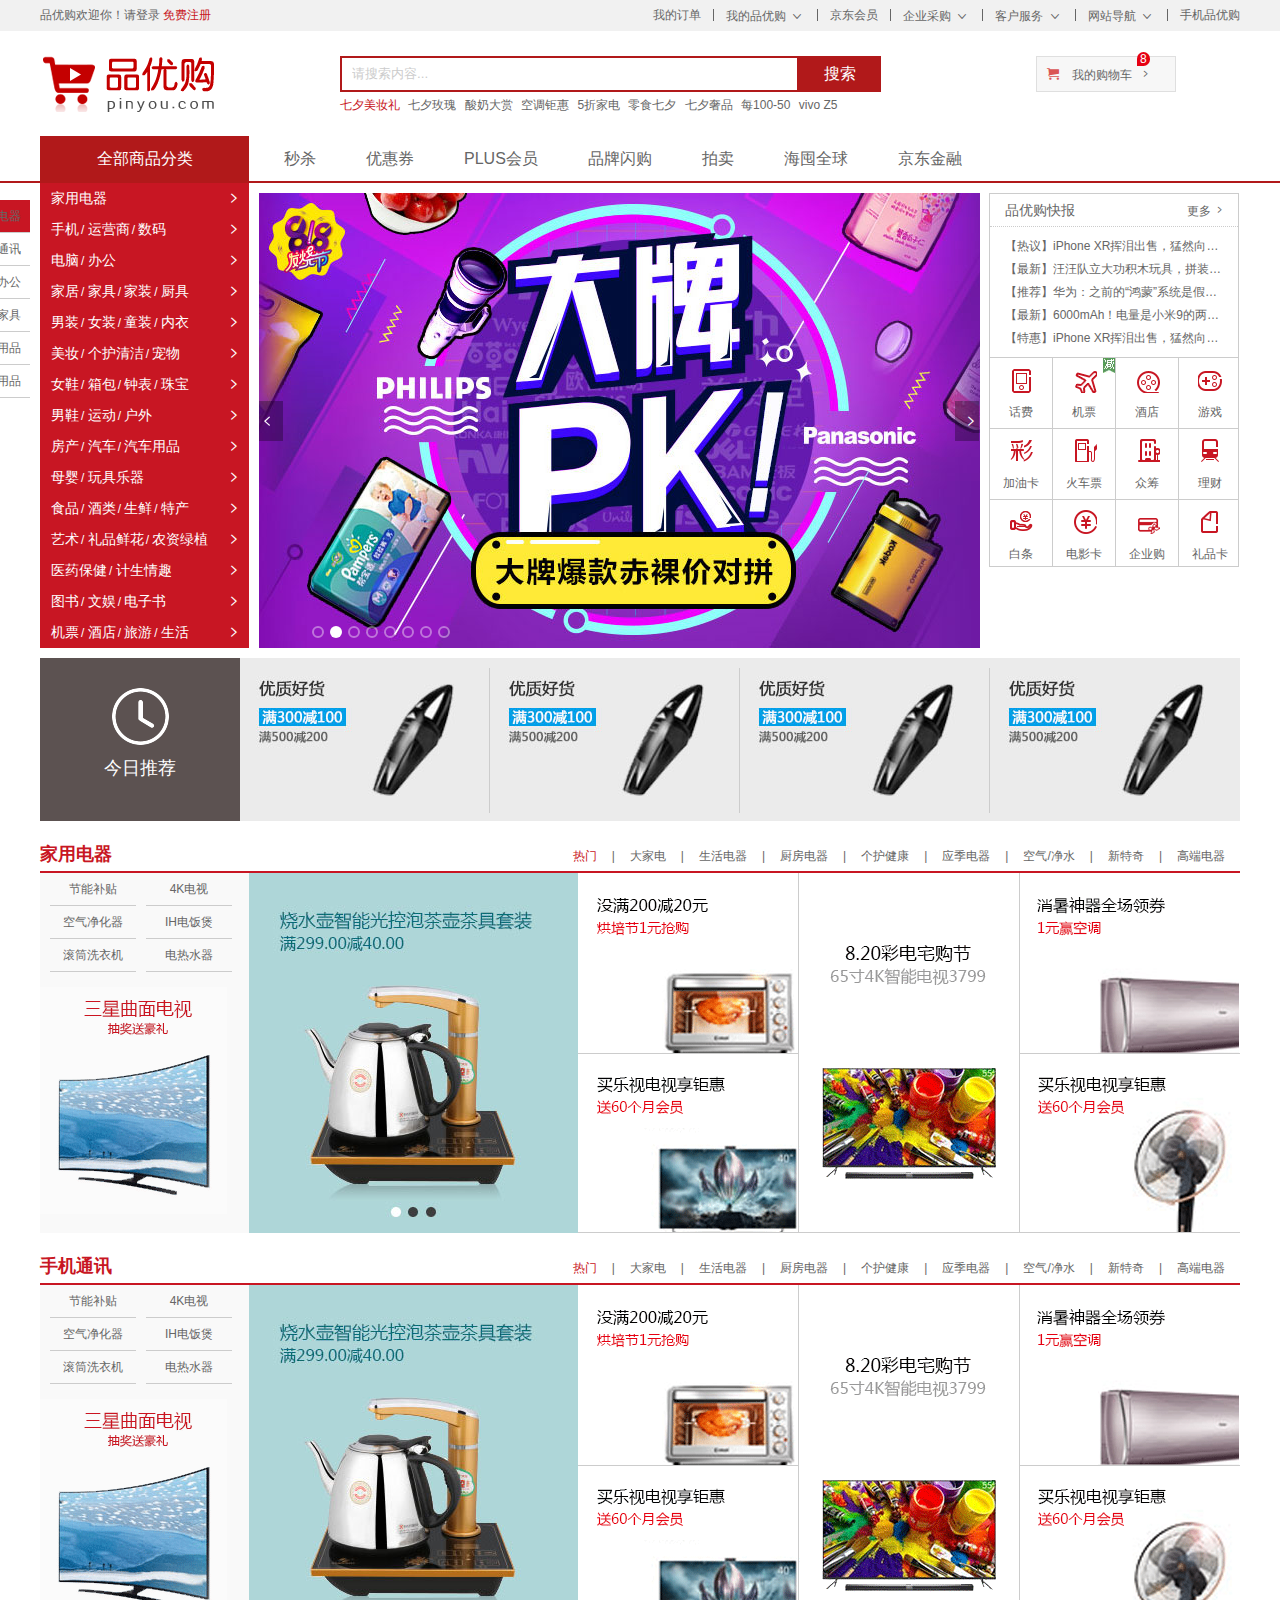
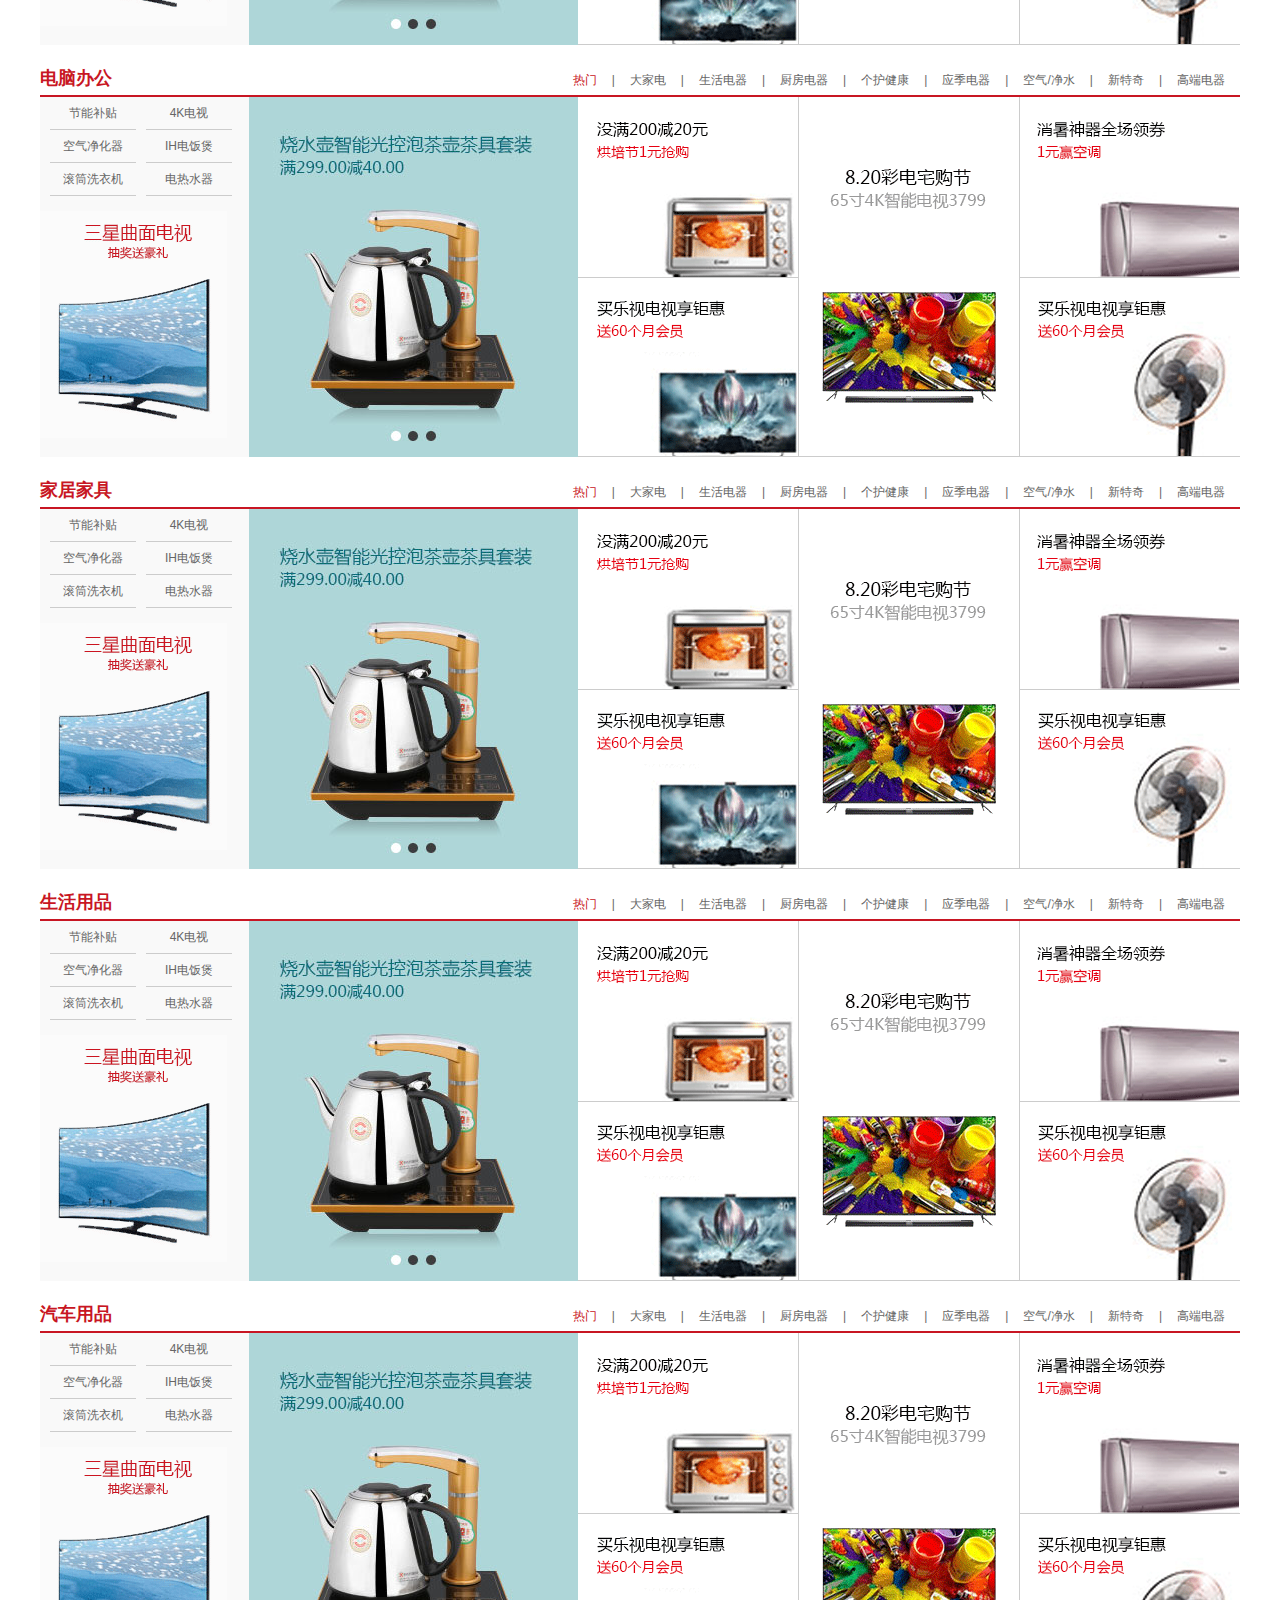
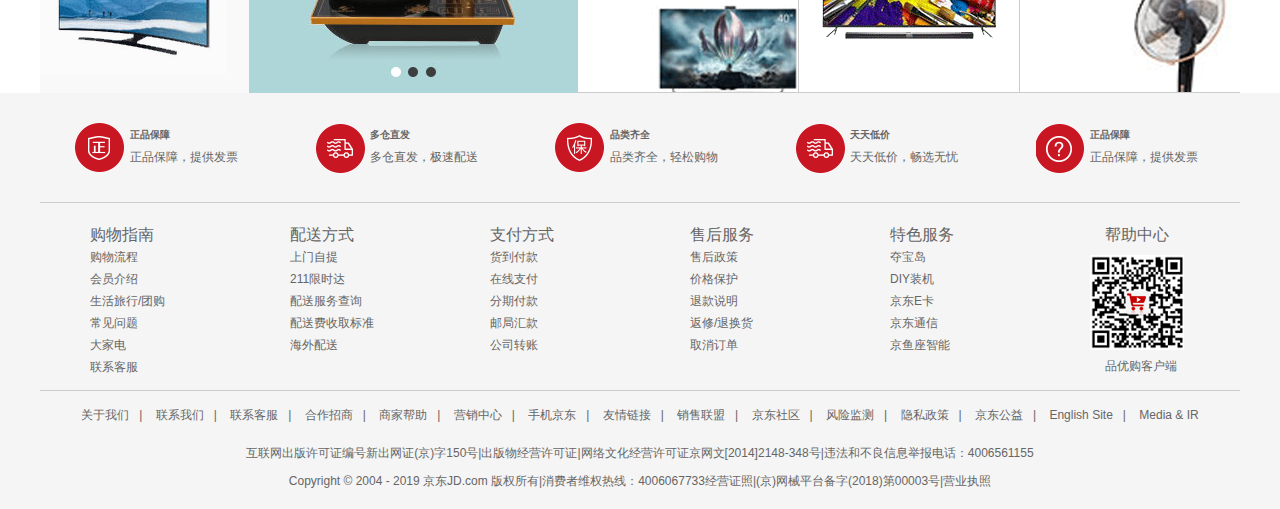
==== index.html @ 389878b3 "html and css over" ====
<!DOCTYPE html>
<html lang="en">

<head>
    <meta charset="UTF-8">
    <meta name="viewport" content="width=device-width, initial-scale=1.0">
    <meta http-equiv="X-UA-Compatible" content="ie=edge">
    <!-- 网页优化三大标签之一 标题：网站名字+网站说明 百度要求不超过28个字 -->
    <title>品优购-正品低价、品质保障、配送及时、轻松购物！</title>
    <!-- 网页优化三大标签之一 meta标签 description 网站说明 -->
    <meta name="description" content="品优购-专业的综合网上购物商城,销售家电、数码通讯、电脑、家居百货、服装服
    饰、母婴、图书、食品等数万个品牌优质商品.便捷、诚信的服务，为您提供愉悦的网上购物体验!" />
    <!-- 网页优化三大标签之一 meta标签 keywords 关键字-->
    <meta name="Keywords" content="网上购物,网上商城,手机,笔记本,电脑,MP3,CD,VCD,DV,相机,数码,配件,手表,存储卡,京东" />
    <!-- 引入favicon.ico网页图标 -->
    <link rel="shortcut icon" href="favicon.ico" type="image/x-icon">
    <!-- 引入css 初始化的css文件 -->
    <link rel="stylesheet" href="css/base.css">
    <!-- 引入公共样式的css文件 -->
    <link rel="stylesheet" href="css/common.css">
    <!-- 引入首页的css文件 -->
    <link rel="stylesheet" href="css/index.css">
</head>

<body>
    <!-- 顶部快捷导航栏开始 -->
    <div class="short_cut">
        <div class="w">
            <div class="fl">
                <ul>
                    <li>品优购欢迎你！</li>
                    <li>
                        <a href="#"> 请登录</a>
                        <a href="#" class="style_red"> 免费注册</a>
                    </li>
                </ul>
            </div>
            <div class="fr">
                <ul>
                    <li><a href="#">我的订单</a></li>
                    <li class="spacer"></li>
                    <li>
                        <a href="#">我的品优购</a>
                        <i class="icomoon"></i>
                    </li>
                    <li class="spacer"></li>
                    <li><a href="#">京东会员</a></li>
                    <li class="spacer"></li>
                    <li>
                        <a href="#">企业采购</a>
                        <i class="icomoon"></i>
                    </li>
                    <li class="spacer"></li>
                    <li>
                        <a href="#">客户服务</a>
                        <i class="icomoon"></i>
                    </li>
                    <li class="spacer"></li>
                    <li>
                        <a href="#">网站导航</a>
                        <i class="icomoon"></i>
                    </li>
                    <li class="spacer"></li>
                    <li><a href="#">手机品优购</a></li>
                </ul>
            </div>
        </div>
    </div>
    <!-- 顶部快捷导航栏结束 -->
    <!-- 头部区域开始 -->
    <div class="header w">
        <!-- logo开始 -->
        <div class="logo">
            <h1><a href="index.html" title="品优购">品优购</a></h1>
        </div>
        <!-- logo 结束-->
        <!-- search开始 -->
        <div class="search">
            <input type="text" class="text" value="请搜索内容...">
            <button class="btn">搜索</button>
        </div>
        <!-- search结束 -->
        <!-- 热词模块开始 -->
        <div class="hotwords">
            <a href="#" class="style_red">七夕美妆礼</a>
            <a href="#">七夕玫瑰</a>
            <a href="#">酸奶大赏</a>
            <a href="#">空调钜惠</a>
            <a href="#">5折家电</a>
            <a href="#">零食七夕</a>
            <a href="#">七夕奢品</a>
            <a href="#">每100-50</a>
            <a href="#">vivo Z5</a>
        </div>
        <!-- 热词模块结束 -->
        <!-- 购物车模块开始 -->
        <div class="shopcar">
            <i class="car"></i> 我的购物车<i class="arrow"></i>
            <i class="count">8</i>
        </div>
        <!-- 购物车模块结束 -->
    </div>
    <!-- 头部区域结束 -->
    <!-- 导航开始 -->
    <div class="nav">
        <div class="w">
            <div class="dropdown fl">
                <div class="dt">全部商品分类</div>
                <div class="dd">
                    <ul>
                        <li class="menu_item">
                            <a href="#">家用电器</a>
                            <i></i>
                        </li>
                        <li class="menu_item">
                            <a href="list.html">手机</a>/
                            <a href="#">运营商</a>/
                            <a href="#">数码</a>
                            <i></i>
                        </li>
                        <li class="menu_item">
                            <a href="#">电脑</a>/
                            <a href="#">办公</a>
                            <i></i>
                        </li>
                        <li class="menu_item">
                            <a href="#">家居</a>/
                            <a href="#">家具</a>/
                            <a href="#">家装</a>/
                            <a href="#">厨具</a>
                            <i></i>
                        </li>
                        <li class="menu_item">
                            <a href="#">男装</a>/
                            <a href="#">女装</a>/
                            <a href="#">童装</a>/
                            <a href="#">内衣</a>
                            <i></i>
                        </li>
                        <li class="menu_item">
                            <a href="#">美妆</a>/
                            <a href="#">个护清洁</a>/
                            <a href="#">宠物</a>
                            <i></i>
                        </li>
                        <li class="menu_item">
                            <a href="#">女鞋</a>/
                            <a href="#">箱包</a>/
                            <a href="#">钟表</a>/
                            <a href="#">珠宝</a>
                            <i></i>
                        </li>
                        <li class="menu_item">
                            <a href="#">男鞋</a>/
                            <a href="#">运动</a>/
                            <a href="#">户外</a>
                            <i></i>
                        </li>
                        <li class="menu_item">
                            <a href="#">房产</a>/
                            <a href="#">汽车</a>/
                            <a href="#">汽车用品</a>
                            <i></i>
                        </li>
                        <li class="menu_item">
                            <a href="#">母婴</a>/
                            <a href="#">玩具乐器</a>
                            <i></i>
                        </li>
                        <li class="menu_item">
                            <a href="#">食品</a>/
                            <a href="#">酒类</a>/
                            <a href="#">生鲜</a>/
                            <a href="#">特产</a>
                            <i></i>
                        </li>
                        <li class="menu_item">
                            <a href="#">艺术</a>/
                            <a href="#">礼品鲜花</a>/
                            <a href="#">农资绿植</a>
                            <i></i>
                        </li>
                        <li class="menu_item">
                            <a href="#">医药保健</a>/
                            <a href="#">计生情趣</a>
                            <i></i>
                        </li>
                        <li class="menu_item">
                            <a href="#">图书</a>/
                            <a href="#">文娱</a>/
                            <a href="#">电子书</a>
                            <i></i>
                        </li>
                        <li class="menu_item">
                            <a href="#">机票</a>/
                            <a href="#">酒店</a>/
                            <a href="#">旅游</a>/
                            <a href="#">生活</a>
                            <i></i>
                        </li>
                    </ul>
                </div>
            </div>
            <div class="navitems fl">
                <ul>
                    <li><a href="#"> 秒杀</a></li>
                    <li><a href="#">优惠券</a></li>
                    <li><a href="#">PLUS会员</a></li>
                    <li><a href="#">品牌闪购</a></li>
                    <li><a href="#">拍卖</a></li>
                    <li><a href="#">海囤全球</a></li>
                    <li><a href="#">京东金融</a></li>
                </ul>
            </div>
        </div>
    </div>
    <!-- 导航结束 -->
    <!-- 主体部分开始 -->
    <div class="w">
        <div class="main">
            <div class="focus fl">
                <a href="#" class="arrow-left"></a>
                <a href="#" class="arrow-right"></a>
                <ul>
                    <li><a href="#"><img src="./upload/focus.jpg" alt=""></a></li>
                </ul>
                <ol class="circle">
                    <li></li>
                    <li class="current"></li>
                    <li></li>
                    <li></li>
                    <li></li>
                    <li></li>
                    <li></li>
                    <li></li>
                </ol>
            </div>
            <div class="newsflash fr">
                <div class="news">
                    <div class="news_hd">
                        品优购快报
                        <a href="#">更多</a>
                    </div>
                    <div class="news_td">
                        <ul>
                            <li><a href="#">【热议】iPhone XR挥泪出售，猛然向国货靠齐！</a></li>
                            <li><a href="#">【最新】汪汪队立大功积木玩具，拼装积木救援大卡车！</a></li>
                            <li><a href="#">【推荐】华为：之前的“鸿蒙”系统是假的，真正的华为系统是它！</a></li>
                            <li><a href="#">【最新】6000mAh！电量是小米9的两倍，鸡血版骁龙855！</a></li>
                            <li><a href="#">【特惠】iPhone XR挥泪出售，猛然向国货靠齐！</a></li>
                        </ul>
                    </div>
                </div>
                <div class="lifeservice">
                    <ul>
                        <li>
                            <a href="#">
                                <i class="service_ico service_ico_huafei"></i>
                                <p>话费</p>
                            </a>
                        </li>
                        <li>
                            <a href="#">
                                <i class="service_ico service_ico_jipiao"></i>
                                <p>机票</p>
                            </a>
                            <span class="hot"></span>
                        </li>
                        <li>
                            <a href="#">
                                <i class="service_ico service_ico_jiudian"></i>
                                <p>酒店</p>
                            </a>
                        </li>
                        <li>
                            <a href="#">
                                <i class="service_ico service_ico_youxi"></i>
                                <p>游戏</p>
                            </a>
                        </li>
                        <li>
                            <a href="#">
                                <i class="service_ico service_ico_jiayouka"></i>
                                <p>加油卡</p>
                            </a>
                        </li>
                        <li>
                            <a href="#">
                                <i class="service_ico service_ico_huochepiao"></i>
                                <p>火车票</p>
                            </a>
                        </li>
                        <li>
                            <a href="#">
                                <i class="service_ico service_ico_zhongchou"></i>
                                <p>众筹</p>
                            </a>
                        </li>
                        <li>
                            <a href="#">
                                <i class="service_ico service_ico_licai"></i>
                                <p>理财</p>
                            </a>
                        </li>
                        <li>
                            <a href="#">
                                <i class="service_ico service_ico_baitiao"></i>
                                <p>白条</p>
                            </a>
                        </li>
                        <li>
                            <a href="#">
                                <i class="service_ico service_ico_dianyingka"></i>
                                <p>电影卡</p>
                            </a>
                        </li>
                        <li>
                            <a href="#">
                                <i class="service_ico service_ico_qiyegou"></i>
                                <p>企业购</p>
                            </a>
                        </li>
                        <li>
                            <a href="#">
                                <i class="service_ico service_ico_lipinka"></i>
                                <p>礼品卡</p>
                            </a>
                        </li>
                    </ul>
                </div>
                <div class="bargin"></div>
            </div>
        </div>
    </div>
    <!-- 主体部分结束 -->
    <!-- 推荐模块开始 -->
    <div class="recommend w">
        <div class="recom_hd">
            <img src="img/clock.png" alt="">
            <h3>今日推荐</h3>
        </div>
        <div class="recom_bd">
            <ul>
                <li>
                    <a href="#">
                        <img src="./upload/pic.jpg" alt="">
                    </a>
                </li>
                <li>
                    <a href="#">
                        <img src="./upload/pic.jpg" alt="">
                    </a>
                </li>
                <li>
                    <a href="#">
                        <img src="./upload/pic.jpg" alt="">
                    </a>
                </li>
                <li class="last">
                    <a href="#">
                        <img src="./upload/pic.jpg" alt="">
                    </a>
                </li>
            </ul>
        </div>
    </div>
    <!-- 推荐模块结束 -->
    <!-- 商品区开始 -->
    <div class="floor">
        <div class="jiadian w" id="jiadian">
            <div class="box_hd">
                <h3>家用电器</h3>
                <div class="tab_list fr">
                    <ul>
                        <li><a href="#" class="style_red">热门</a>|</li>
                        <li><a href="#">大家电</a>|</li>
                        <li><a href="#">生活电器</a>|</li>
                        <li><a href="#">厨房电器</a>|</li>
                        <li><a href="#">个护健康</a>|</li>
                        <li><a href="#">应季电器</a>|</li>
                        <li><a href="#">空气/净水</a>|</li>
                        <li><a href="#">新特奇</a>|</li>
                        <li><a href="#">高端电器</a></li>
                    </ul>
                </div>
            </div>
            <div class="box_bd">
                <ul class="tab_con">
                    <li class="w1">
                        <ul class="tab_con_list">
                            <li><a href="#">节能补贴</a></li>
                            <li><a href="#">4K电视</a></li>
                            <li><a href="#">空气净化器</a></li>
                            <li><a href="#">IH电饭煲</a></li>
                            <li><a href="#">滚筒洗衣机</a></li>
                            <li><a href="#">电热水器</a></li>
                        </ul>
                        <img src="./upload/floor-1-1.png" alt="">
                    </li>
                    <li class="w2">
                        <img src="./upload/pic1.jpg" alt="">
                    </li>
                    <li class="w3">
                        <div class="tab_con_item">
                            <a href="#">
                                <img src="./upload/floor-1-2.png" alt="">
                            </a>
                        </div>
                        <div class="tab_con_item">
                            <a href="#">
                                <img src="./upload/floor-1-3.png" alt="">
                            </a>
                        </div>
                    </li>
                    <li class="w3">
                        <div class="tab_con_item">
                            <a href="#">
                                <img src="./upload/floor-1-4.png" alt="">
                            </a>
                        </div>
                    </li>
                    <li class="w3 except">
                        <div class="tab_con_item">
                            <a href="#">
                                <img src="./upload/floor-1-5.png" alt="">
                            </a>
                        </div>
                        <div class="tab_con_item">
                            <a href="#">
                                <img src="./upload/floor-1-6.png" alt="">
                            </a>
                        </div>
                    </li>
                </ul>
            </div>
        </div>
        <div class="shouji w" id="shouji">
            <div class="box_hd">
                <h3>手机通讯</h3>
                <div class="tab_list fr">
                    <ul>
                        <li><a href="#" class="style_red">热门</a>|</li>
                        <li><a href="#">大家电</a>|</li>
                        <li><a href="#">生活电器</a>|</li>
                        <li><a href="#">厨房电器</a>|</li>
                        <li><a href="#">个护健康</a>|</li>
                        <li><a href="#">应季电器</a>|</li>
                        <li><a href="#">空气/净水</a>|</li>
                        <li><a href="#">新特奇</a>|</li>
                        <li><a href="#">高端电器</a></li>
                    </ul>
                </div>
            </div>
            <div class="box_bd">
                <ul class="tab_con">
                    <li class="w1">
                        <ul class="tab_con_list">
                            <li><a href="#">节能补贴</a></li>
                            <li><a href="#">4K电视</a></li>
                            <li><a href="#">空气净化器</a></li>
                            <li><a href="#">IH电饭煲</a></li>
                            <li><a href="#">滚筒洗衣机</a></li>
                            <li><a href="#">电热水器</a></li>
                        </ul>
                        <img src="./upload/floor-1-1.png" alt="">
                    </li>
                    <li class="w2">
                        <img src="./upload/pic1.jpg" alt="">
                    </li>
                    <li class="w3">
                        <div class="tab_con_item">
                            <a href="#">
                                <img src="./upload/floor-1-2.png" alt="">
                            </a>
                        </div>
                        <div class="tab_con_item">
                            <a href="#">
                                <img src="./upload/floor-1-3.png" alt="">
                            </a>
                        </div>
                    </li>
                    <li class="w3">
                        <div class="tab_con_item">
                            <a href="#">
                                <img src="./upload/floor-1-4.png" alt="">
                            </a>
                        </div>
                    </li>
                    <li class="w3 except">
                        <div class="tab_con_item">
                            <a href="#">
                                <img src="./upload/floor-1-5.png" alt="">
                            </a>
                        </div>
                        <div class="tab_con_item">
                            <a href="#">
                                <img src="./upload/floor-1-6.png" alt="">
                            </a>
                        </div>
                    </li>
                </ul>
            </div>
        </div>
        <div class="diannao w" id="diannao">
            <div class="box_hd">
                <h3>电脑办公</h3>
                <div class="tab_list fr">
                    <ul>
                        <li><a href="#" class="style_red">热门</a>|</li>
                        <li><a href="#">大家电</a>|</li>
                        <li><a href="#">生活电器</a>|</li>
                        <li><a href="#">厨房电器</a>|</li>
                        <li><a href="#">个护健康</a>|</li>
                        <li><a href="#">应季电器</a>|</li>
                        <li><a href="#">空气/净水</a>|</li>
                        <li><a href="#">新特奇</a>|</li>
                        <li><a href="#">高端电器</a></li>
                    </ul>
                </div>
            </div>
            <div class="box_bd">
                <ul class="tab_con">
                    <li class="w1">
                        <ul class="tab_con_list">
                            <li><a href="#">节能补贴</a></li>
                            <li><a href="#">4K电视</a></li>
                            <li><a href="#">空气净化器</a></li>
                            <li><a href="#">IH电饭煲</a></li>
                            <li><a href="#">滚筒洗衣机</a></li>
                            <li><a href="#">电热水器</a></li>
                        </ul>
                        <img src="./upload/floor-1-1.png" alt="">
                    </li>
                    <li class="w2">
                        <img src="./upload/pic1.jpg" alt="">
                    </li>
                    <li class="w3">
                        <div class="tab_con_item">
                            <a href="#">
                                <img src="./upload/floor-1-2.png" alt="">
                            </a>
                        </div>
                        <div class="tab_con_item">
                            <a href="#">
                                <img src="./upload/floor-1-3.png" alt="">
                            </a>
                        </div>
                    </li>
                    <li class="w3">
                        <div class="tab_con_item">
                            <a href="#">
                                <img src="./upload/floor-1-4.png" alt="">
                            </a>
                        </div>
                    </li>
                    <li class="w3 except">
                        <div class="tab_con_item">
                            <a href="#">
                                <img src="./upload/floor-1-5.png" alt="">
                            </a>
                        </div>
                        <div class="tab_con_item">
                            <a href="#">
                                <img src="./upload/floor-1-6.png" alt="">
                            </a>
                        </div>
                    </li>
                </ul>
            </div>
        </div>
        <div class="jiaju w" id="jiaju">
            <div class="box_hd">
                <h3>家居家具</h3>
                <div class="tab_list fr">
                    <ul>
                        <li><a href="#" class="style_red">热门</a>|</li>
                        <li><a href="#">大家电</a>|</li>
                        <li><a href="#">生活电器</a>|</li>
                        <li><a href="#">厨房电器</a>|</li>
                        <li><a href="#">个护健康</a>|</li>
                        <li><a href="#">应季电器</a>|</li>
                        <li><a href="#">空气/净水</a>|</li>
                        <li><a href="#">新特奇</a>|</li>
                        <li><a href="#">高端电器</a></li>
                    </ul>
                </div>
            </div>
            <div class="box_bd">
                <ul class="tab_con">
                    <li class="w1">
                        <ul class="tab_con_list">
                            <li><a href="#">节能补贴</a></li>
                            <li><a href="#">4K电视</a></li>
                            <li><a href="#">空气净化器</a></li>
                            <li><a href="#">IH电饭煲</a></li>
                            <li><a href="#">滚筒洗衣机</a></li>
                            <li><a href="#">电热水器</a></li>
                        </ul>
                        <img src="./upload/floor-1-1.png" alt="">
                    </li>
                    <li class="w2">
                        <img src="./upload/pic1.jpg" alt="">
                    </li>
                    <li class="w3">
                        <div class="tab_con_item">
                            <a href="#">
                                <img src="./upload/floor-1-2.png" alt="">
                            </a>
                        </div>
                        <div class="tab_con_item">
                            <a href="#">
                                <img src="./upload/floor-1-3.png" alt="">
                            </a>
                        </div>
                    </li>
                    <li class="w3">
                        <div class="tab_con_item">
                            <a href="#">
                                <img src="./upload/floor-1-4.png" alt="">
                            </a>
                        </div>
                    </li>
                    <li class="w3 except">
                        <div class="tab_con_item">
                            <a href="#">
                                <img src="./upload/floor-1-5.png" alt="">
                            </a>
                        </div>
                        <div class="tab_con_item">
                            <a href="#">
                                <img src="./upload/floor-1-6.png" alt="">
                            </a>
                        </div>
                    </li>
                </ul>
            </div>
        </div>
        <div class="shenghuo w" id="shenghuo">
            <div class="box_hd">
                <h3>生活用品</h3>
                <div class="tab_list fr">
                    <ul>
                        <li><a href="#" class="style_red">热门</a>|</li>
                        <li><a href="#">大家电</a>|</li>
                        <li><a href="#">生活电器</a>|</li>
                        <li><a href="#">厨房电器</a>|</li>
                        <li><a href="#">个护健康</a>|</li>
                        <li><a href="#">应季电器</a>|</li>
                        <li><a href="#">空气/净水</a>|</li>
                        <li><a href="#">新特奇</a>|</li>
                        <li><a href="#">高端电器</a></li>
                    </ul>
                </div>
            </div>
            <div class="box_bd">
                <ul class="tab_con">
                    <li class="w1">
                        <ul class="tab_con_list">
                            <li><a href="#">节能补贴</a></li>
                            <li><a href="#">4K电视</a></li>
                            <li><a href="#">空气净化器</a></li>
                            <li><a href="#">IH电饭煲</a></li>
                            <li><a href="#">滚筒洗衣机</a></li>
                            <li><a href="#">电热水器</a></li>
                        </ul>
                        <img src="./upload/floor-1-1.png" alt="">
                    </li>
                    <li class="w2">
                        <img src="./upload/pic1.jpg" alt="">
                    </li>
                    <li class="w3">
                        <div class="tab_con_item">
                            <a href="#">
                                <img src="./upload/floor-1-2.png" alt="">
                            </a>
                        </div>
                        <div class="tab_con_item">
                            <a href="#">
                                <img src="./upload/floor-1-3.png" alt="">
                            </a>
                        </div>
                    </li>
                    <li class="w3">
                        <div class="tab_con_item">
                            <a href="#">
                                <img src="./upload/floor-1-4.png" alt="">
                            </a>
                        </div>
                    </li>
                    <li class="w3 except">
                        <div class="tab_con_item">
                            <a href="#">
                                <img src="./upload/floor-1-5.png" alt="">
                            </a>
                        </div>
                        <div class="tab_con_item">
                            <a href="#">
                                <img src="./upload/floor-1-6.png" alt="">
                            </a>
                        </div>
                    </li>
                </ul>
            </div>
        </div>
        <div class="qiche w" id="qiche">
            <div class="box_hd">
                <h3>汽车用品</h3>
                <div class="tab_list fr">
                    <ul>
                        <li><a href="#" class="style_red">热门</a>|</li>
                        <li><a href="#">大家电</a>|</li>
                        <li><a href="#">生活电器</a>|</li>
                        <li><a href="#">厨房电器</a>|</li>
                        <li><a href="#">个护健康</a>|</li>
                        <li><a href="#">应季电器</a>|</li>
                        <li><a href="#">空气/净水</a>|</li>
                        <li><a href="#">新特奇</a>|</li>
                        <li><a href="#">高端电器</a></li>
                    </ul>
                </div>
            </div>
            <div class="box_bd">
                <ul class="tab_con">
                    <li class="w1">
                        <ul class="tab_con_list">
                            <li><a href="#">节能补贴</a></li>
                            <li><a href="#">4K电视</a></li>
                            <li><a href="#">空气净化器</a></li>
                            <li><a href="#">IH电饭煲</a></li>
                            <li><a href="#">滚筒洗衣机</a></li>
                            <li><a href="#">电热水器</a></li>
                        </ul>
                        <img src="./upload/floor-1-1.png" alt="">
                    </li>
                    <li class="w2">
                        <img src="./upload/pic1.jpg" alt="">
                    </li>
                    <li class="w3">
                        <div class="tab_con_item">
                            <a href="#">
                                <img src="./upload/floor-1-2.png" alt="">
                            </a>
                        </div>
                        <div class="tab_con_item">
                            <a href="#">
                                <img src="./upload/floor-1-3.png" alt="">
                            </a>
                        </div>
                    </li>
                    <li class="w3">
                        <div class="tab_con_item">
                            <a href="#">
                                <img src="./upload/floor-1-4.png" alt="">
                            </a>
                        </div>
                    </li>
                    <li class="w3 except">
                        <div class="tab_con_item">
                            <a href="#">
                                <img src="./upload/floor-1-5.png" alt="">
                            </a>
                        </div>
                        <div class="tab_con_item">
                            <a href="#">
                                <img src="./upload/floor-1-6.png" alt="">
                            </a>
                        </div>
                    </li>
                </ul>
            </div>
        </div>
    </div>
    <!-- 商品区結束 -->
    <!-- 侧边导航开始 -->
    <div class="fixedtool">
        <ul>
            <li class="current">
                <a href="#jiadian"> 家用电器</a>
            </li>
            <li>
                <a href="#shouji">手机通讯</a>
            </li>
            <li>
                <a href="#diannao">电脑办公</a>
            </li>
            <li>
                <a href="#jiaju">家居家具</a>
            </li>
            <li>
                <a href="#shenghuo">生活用品</a>
            </li>
            <li>
                <a href="#qiche">汽车用品</a>
            </li>
        </ul>
    </div>
    <!-- 侧边导航结束 -->
    <!-- footer部分开始 -->
    <div class="footer">
        <div class="w">
            <div class="mod_service">
                <ul>
                    <li>
                        <i class="mod_service_zheng"></i>
                        <div class="mod-service_tit">
                            <h5>正品保障</h5>
                            <p>正品保障，提供发票</p>
                        </div>
                    </li>
                    <li>
                        <i class="mod_service_kuai"></i>
                        <div class="mod-service_tit">
                            <h5>多仓直发</h5>
                            <p>多仓直发，极速配送</p>
                        </div>
                    </li>
                    <li>
                        <i class="mod_service_duo"></i>
                        <div class="mod-service_tit">
                            <h5>品类齐全</h5>
                            <p>品类齐全，轻松购物</p>
                        </div>
                    </li>
                    <li>
                        <i class="mod_service_tian"></i>
                        <div class="mod-service_tit">
                            <h5>天天低价</h5>
                            <p>天天低价，畅选无忧</p>
                        </div>
                    </li>
                    <li>
                        <i class="mod_service_help"></i>
                        <div class="mod-service_tit">
                            <h5>正品保障</h5>
                            <p>正品保障，提供发票</p>
                        </div>
                    </li>
                </ul>
            </div>
            <div class="mode_help">
                <dl class="mode_help_item">
                    <dt>购物指南</dt>
                    <dd><a href="#">购物流程</a></dd>
                    <dd><a href="#">会员介绍</a></dd>
                    <dd><a href="#">生活旅行/团购</a></dd>
                    <dd><a href="#">常见问题</a></dd>
                    <dd><a href="#">大家电</a></dd>
                    <dd><a href="#">联系客服</a></dd>
                </dl>
                <dl class="mode_help_item">
                    <dt>配送方式</dt>
                    <dd><a href="#">上门自提</a></dd>
                    <dd><a href="#">211限时达</a></dd>
                    <dd><a href="#">配送服务查询</a></dd>
                    <dd><a href="#">配送费收取标准</a></dd>
                    <dd><a href="#">海外配送</a></dd>
                </dl>
                <dl class="mode_help_item">
                    <dt>支付方式</dt>
                    <dd><a href="#">货到付款</a></dd>
                    <dd><a href="#">在线支付</a></dd>
                    <dd><a href="#">分期付款</a></dd>
                    <dd><a href="#">邮局汇款</a></dd>
                    <dd><a href="#">公司转账</a></dd>
                </dl>
                <dl class="mode_help_item">
                    <dt>售后服务</dt>
                    <dd><a href="#">售后政策</a></dd>
                    <dd><a href="#">价格保护</a></dd>
                    <dd><a href="#">退款说明</a></dd>
                    <dd><a href="#">返修/退换货</a></dd>
                    <dd><a href="#">取消订单</a></dd>
                </dl>
                <dl class="mode_help_item">
                    <dt>特色服务</dt>
                    <dd><a href="#">夺宝岛</a></dd>
                    <dd><a href="#">DIY装机</a></dd>
                    <dd><a href="#">京东E卡</a></dd>
                    <dd><a href="#">京东通信</a></dd>
                    <dd><a href="#">京鱼座智能</a></dd>
                </dl>
                <dl class="mode_help_item mode_help_app">
                    <dt>帮助中心</dt>
                    <dd>
                        <img src="./upload/erweima.png" alt="">
                        <p>品优购客户端</p>
                    </dd>

                </dl>
            </div>
            <div class="mod_copyright">
                <div class="mod_copyright_links">
                    <a href="#">关于我们</a><span>|</span>
                    <a href="#">联系我们</a><span>|</span>
                    <a href="#">联系客服</a><span>|</span>
                    <a href="#">合作招商</a><span>|</span>
                    <a href="#">商家帮助</a><span>|</span>
                    <a href="#">营销中心</a><span>|</span>
                    <a href="#">手机京东</a><span>|</span>
                    <a href="#">友情链接</a><span>|</span>
                    <a href="#">销售联盟</a><span>|</span>
                    <a href="#">京东社区</a><span>|</span>
                    <a href="#">风险监测</a><span>|</span>
                    <a href="#">隐私政策</a><span>|</span>
                    <a href="#">京东公益</a><span>|</span>
                    <a href="#">English Site</a><span>|</span>
                    <a href="#">Media & IR</a>
                </div>
                <p>互联网出版许可证编号新出网证(京)字150号|出版物经营许可证|网络文化经营许可证京网文[2014]2148-348号|违法和不良信息举报电话：4006561155
                </p>
                <p>Copyright © 2004 - 2019 京东JD.com 版权所有|消费者维权热线：4006067733经营证照|(京)网械平台备字(2018)第00003号|营业执照</p>
            </div>
        </div>
    </div>
    <!-- footer部分结束 -->
</body>

</html>
---- css/base.css ----
﻿/*清除元素默认的内外边距  */
* {
    margin: 0;
    padding: 0
}
/*让所有斜体 不倾斜*/
em,
i {
    font-style: normal;
}
/*去掉列表前面的小点*/
li {
    list-style: none;
}
/*图片没有边框   去掉图片底侧的空白缝隙*/
img {
    border: 0;  /*ie6*/
    vertical-align: middle;
}
/*让button 按钮 变成小手*/
button {
    cursor: pointer;
}
/*取消链接的下划线*/
a {
    color: #666;
    text-decoration: none;
}

a:hover {
    color: #e33333;
}

button,
input {
    font-family: 'Microsoft YaHei', 'Heiti SC', tahoma, arial, 'Hiragino Sans GB', \\5B8B\4F53, sans-serif;
    /*取消轮廓线 蓝色的*/
    outline: none;
}

body {
    background-color: #fff;
    font: 12px/1.5 'Microsoft YaHei', 'Heiti SC', tahoma, arial, 'Hiragino Sans GB', \\5B8B\4F53, sans-serif;
    color: #666
}

.hide,
.none {
    display: none;
}
/*清除浮动*/
.clearfix:after {
    visibility: hidden;
    clear: both;
    display: block;
    content: ".";
    height: 0
}

.clearfix {
    *zoom: 1
}
---- css/common.css ----
/* 公共样式 */
.fl{
    float: left;
}
.fr{
    float:right;
}
/* 声明字体图标 */
@font-face {
    font-family: 'icomoon';
    src:  url('../fonts/icomoon.eot?q8c5pg');
    src:  url('../fonts/icomoon.eot?q8c5pg#iefix') format('embedded-opentype'),
      url('../fonts/icomoon.ttf?q8c5pg') format('truetype'),
      url('../fonts/icomoon.woff?q8c5pg') format('woff'),
      url('../fonts/icomoon.svg?q8c5pg#icomoon') format('svg');
    font-weight: normal;
    font-style: normal;
  }
  /* 使用字体图标 */
.icomoon{
    font-family: 'icomoon';
    font-size: 16px;
    /* 行高等于高，垂直居中 行高小于高 偏上 行高大于高 偏下 */
    line-height: 26px;
}
/* 版心 */
.w{
    width: 1200px;
    margin: 0 auto;
}
.style_red{
    color: #c81623;
}
.spacer{
    width: 1px;
    height: 12px;
    background-color:#666;
    margin: 9px 12px 0;
} 
/* 顶部快捷导航栏 */
.short_cut{
    height: 31px;
    background-color: #f1f1f1;
    line-height: 31px;
}
.short_cut li{
    float: left;
}
/* header区域 */
.header{
    position: relative;
    height: 105px; 
}
.header .logo{
    position: absolute;
    width: 175px;
    height: 56px;
    top:25px;
    left: 0;
}
.header .logo a{
    display:block;
    width: 175px;
    height: 56px;
    background-image: url(../img/logo.png);
    /* 使标题不显示 */
    /* text-indent: -999px;
    overflow: hidden; */
    font-size: 0;
}
.header .search{
    position: absolute;
    left: 300px;
    top: 25px;
}
.header .search .text{
    float: left;
    width:445px;
    height: 32px;
    border: 2px solid #b1191a;
    color:#ccc;
    padding-left: 10px;
}
.header .search .btn{
    float: left;
    width: 82px;
    height: 36px;
    background-color:#b1191a;
    border: 0;
    font-size:16px;
    color: #fff;
}
.header .hotwords{
    position: absolute;
    /* 原248px */
    left: 300px; 
    top: 65px;
}
.header .hotwords a{
    margin: 0 5px 0 0;
}
.header .shopcar{
    position: absolute;
    top: 25px;
    right: 64px;
    line-height: 34px;
    width: 138px;
    height: 34px;
    border: 1px solid #dfdfdf;
    background-color: #f7f7f7;
    
}
.header .shopcar .car
{
    font-family: 'icomoon';
    color: #da5555;
    padding:0 10px;
}
.header .shopcar .arrow{
    font-family: 'icomoon';
    margin-left: 5px;
}
.header .shopcar .count{
    position: absolute;
    top: -5px;
    /* 左侧对齐，文字才能向右走 */
    left: 100px;
    height: 14px;
    line-height: 14px;
    padding: 0 3px;
    background-color: #e60012;
    color:#fff;
    /* border-radius:左上角 右上角 右下角 左下角 */
    border-radius: 7px 7px 7px 0; 
}
.nav{
    height: 45px;
    border-bottom: 2px solid #b1191a;
}
.nav .dropdown{
    width: 209px;
    height: 45px;
}
.nav .dropdown .dt{
    width: 100%;
    height: 100%;
    line-height: 45px;
    color:#fff;
    font-size: 16px;
    text-align: center;
    background-color: #b1191a;
}
.nav .dropdown .dd{
    height: 465px;
    background-color: #c81623;
    margin-top: 2px;
    color: #fff;
    /* display: none; */
}
.nav .dropdown .dd i{
    float: right;
    font-family:'icomoon';
    font-size: 18px;
    color:#fff;
}
.nav .dropdown .dd .menu_item{
    height: 31px;
    line-height: 31px;
    border-left: 1px solid #c81623;
    padding:0 10px;
    transition: all .5s;
}
.nav .dropdown .dd .menu_item:hover{
    padding-left: 20px;
}
.nav .dropdown .menu_item:hover{
    background-color:#fff;
}
.nav .dropdown .menu_item:hover a{
    color: #c81623;
}
.nav .dropdown .menu_item a{
    font-size: 14px;
    color: #fff;
    padding-right: 2px;
}
.nav .navitems{
    margin-left: 10px;
}
.nav .navitems li{
    float: left;
}
.nav .navitems li a{
    display: block;
    height: 45px;
    line-height: 45px;
    padding: 0 25px;
    font-size: 16px;
}
/* footer部分 */
.footer{
    height: 386px;
    background-color: #f5f5f5;
    padding-top: 30px;
}
.footer .mod_service{
    height: 79px;
    border-bottom:1px solid #ccc;
}
.footer .mod_service li{
    float:left;
    width:240px;
}
.footer .mod_service i{
    /* 浮动的盒子，可以直接给大小，不需要经过转换 */
    float: left;
    width: 50px;
    height: 50px;
    background: url(../img/icons.png) no-repeat;
    margin-left: 35px;
}
.footer .mod_service .mod_service_zheng{
    background-position: -253px -3px;
}
.footer .mod_service .mod_service_kuai{
    background-position: -254px -53px;
}
.footer .mod_service .mod_service_duo{
    background-position: -257px -106px;
}
.footer .mod_service .mod_service_tian{
    background-position: -254px -53px;
}
.footer .mod_service .mod_service_help{
    background-position: -257px -208px;
}
.footer .mod_service .mod-service_tit{
    float: left;
    margin-left: 5px;
}
.footer .mod_service .mod-service_tit h5{
    margin: 5px 0;
}
.footer .mode_help{
    height: 187px;
    border-bottom: 1px solid #ccc;
}
.footer .mode_help .mode_help_item{
    float: left;
    width: 150px;
    padding: 20px 0 0 50px;
}
.footer .mode_help .mode_help_item dt{
    height: 25px;
    font-size: 16px;
}
.footer .mode_help .mode_help_item dd{
    height: 22px;
}
.footer .mode_help .mode_help_app dt,
.footer .mode_help .mode_help_app p{
    padding-left:15px;
}
.footer .mode_help .mode_help_app img{
    margin: 7px 0;
}
.footer .mod_copyright{
    text-align: center;
}
.footer .mod_copyright .mod_copyright_links{
   margin: 15px 0 20px 0;
}
.footer .mod_copyright .mod_copyright_links span{
    display: inline-block;
    margin: 0 10px;
}
.footer .mod_copyright p{
    margin-bottom: 10px;
}
---- css/index.css ----
.main{
    width: 980px;
    height: 455px;
    margin: 10px 0 0 219px; 
}
.main .focus{
    position: relative;
    width: 720px;
    height:455px;
}
.main .focus .newsflash{
    width: 250px;
    height: 455px;
}
.main .focus .arrow-left,
.main .focus .arrow-right{
    position: absolute;
    top:50%;
    margin-top: -20px;
    width: 24px;
    height: 40px;
    background:rgba(0,0,0,0.3);
    line-height: 40px;
    text-align: center;
    color:#fff;
    font-family: 'icomoon';
    font-size: 18px;
}
.main .focus .arrow-left{
    transform: rotateY(180deg);
}
.main .focus .arrow-right{
    right: 0;
}
.main .focus .circle{
    position: absolute;
    bottom: 10px;
    left: 50px;
}

.main .focus .circle li{
    float: left;
    width: 8px;
    height: 8px;
    border:2px solid rgba(255,255,255,0.4);
    border-radius: 50%;
    margin: 0 3px;
    cursor: pointer;
}
.main .focus .circle li.current{
    background-color: #fff;
}
.main .newsflash{
    width: 250px;
}
.main .newsflash .news{
    height: 163px;
    border: 1px solid #ccc;
}
.main .newsflash .news .news_hd{
    height: 32px;
    /* dotted 点线 dashed 虚线 */
    border-bottom: 1px dotted #ccc;
    line-height: 32px;
    font-size: 14px;
    padding-left: 15px;
}
.main .newsflash .news .news_hd a{
    float:right;
    padding: 0 15px;
    font-size: 12px;
    font-family: 'icomoon';
}
.main .newsflash .lifeservice{
    height: 208px;
    border:1px solid #ccc;
    border-top: none;
}
.main .newsflash .bargin{
    height: 75px;
    margin-top: 5px;
}
.main .newsflash .news .news_td{
    padding: 10px 15px 0 15px;
}
.main .newsflash .news .news_td li{
    height: 23px;
    /* 文字不换行 */
    white-space: nowrap;
    text-overflow: ellipsis;
    overflow: hidden;
}
.main .newsflash .lifeservice{
    overflow: hidden;
}
.main .newsflash .lifeservice ul{
    width: 252px;
}
.main .newsflash .lifeservice li{
    position: relative;
    float: left;
    width: 62px;
    height: 70px;
    border-right: 1px solid #ccc;
    border-bottom: 1px solid #ccc;
}
.main .newsflash .lifeservice li a{
    display: block;
    /* overflow: hidden; 解决i引起的外边距塌陷合并问题 */
    /* overflow: hidden; */
    height: 100%;
}
.main .newsflash .lifeservice li a .service_ico{
    display: block;
    width: 25px;
    height: 25px;
    margin: 10px auto;
    background: url(../img/icons.png) no-repeat;   
}
.main .newsflash .lifeservice li p{
    text-align: center;
}
.main .newsflash .lifeservice li a .service_ico_huafei{
    background-position: -16px -15px;
}
.main .newsflash .lifeservice li a .service_ico_jipiao{
    background-position: -77px -15px;
}
.main .newsflash .lifeservice li a .service_ico_jiudian{
    background-position: -140px -15px;
}
.main .newsflash .lifeservice li a .service_ico_youxi{
    background-position: -206px -15px;
}
.main .newsflash .lifeservice li a .service_ico_jiayouka{
    background-position: -16px -88px;
}
.main .newsflash .lifeservice li a .service_ico_huochepiao{
    background-position: -77px -88px;
}
.main .newsflash .lifeservice li a .service_ico_zhongchou{
    background-position: -140px -88px;
}
.main .newsflash .lifeservice li a .service_ico_licai{
    background-position: -206px -88px;
}
.main .newsflash .lifeservice li a .service_ico_baitiao{
    background-position: -16px -159px;
}
.main .newsflash .lifeservice li a .service_ico_dianyingka{
    background-position: -77px -159px;
}
.main .newsflash .lifeservice li a .service_ico_qiyegou{
    background-position: -140px -152px;
}
.main .newsflash .lifeservice li a .service_ico_lipinka{
    background-position: -206px -159px;
}
.main .newsflash .lifeservice li .hot{
    position: absolute;
    right:0;
    top: 0;
    width: 12px;
    height: 15px;
    background:url(../img/jian.jpg) no-repeat;
}
/* 推荐模块 */
.recommend{
    height: 163px;
    margin-top: 10px;
}
.recommend .recom_hd{
    float: left;
    width: 200px;
    height: 163px;
    background-color:#5c5251;
    text-align: center;
}
.recommend .recom_hd img{
    margin: 30px 0 10px 0;
}
.recommend .recom_hd h3{
    font-size: 18px;
    color: #fff;
    /* 使标题不加粗 */
    font-weight: normal;
}
.recommend .recom_bd{
    float: left;
    width: 1000px;
    height: 163px;
    background-color: #ebebeb;
}
.recommend .recom_bd li{
    float: left;
    margin-top: 10px;
    width: 249px;
    height: 145px;
    border-right: 1px solid #ccc;
}
.recommend .recom_bd li.last{
    border: none;
}
/* 商品区 */
.box_hd{
    margin-top: 20px;
    height: 30px;
    border-bottom: 2px solid #c81623;
}
.box_hd h3{
    float: left;
    color: #c81623;
    font-size: 18px;
}
.box_hd .tab_list{
    line-height: 30px;
}
.box_hd .tab_list li{
    float: left;
}
.box_hd .tab_list li a{
    margin: 0 15px;
}
.box_bd{
    height: 360px;
}
.box_bd .tab_con li{
    float: left;
    height: 360px;
    overflow: hidden;
}
.box_bd .tab_con li.w1{
    width: 209px;
    background-color: #f9f9f9;
}
.box_bd .tab_con .w1 .tab_con_list{
    text-align: center;
    margin-bottom: 15px;
    /* 清除浮动 父级没有高，孩子又添加了浮动，给父级添加浮动 */
    overflow: hidden;
}
.box_bd .tab_con .w1 .tab_con_list li{
    width: 86px;
    height: 32px;
    line-height: 32px;
    border-bottom: 1px solid #ccc;
    margin-left: 10px;
}
.box_bd .tab_con li.w2{
    width: 329px;
}
.box_bd .tab_con li.w3{
    width: 220px;
    border-right: 1px solid #ccc;
}
.box_bd .tab_con li.except{
    border: 0;
}
.box_bd .tab_con .tab_con_item{
    border-bottom: 1px solid #ccc;
}
.box_bd img{
    /* 过渡写到本身上，谁做动画给谁加 */
    transition:all .2s;
}
/* 鼠标放到图片上，图片向右滑动效果 */
.box_bd img:hover{
    margin-left: 8px;
}
/* 侧边导航 */
.fixedtool{
    position: fixed;
    width: 66px;
    top: 200px;
    /* 让侧边导航靠近版心 先距离浏览器中心50% 再往回走 */
    left: 50%;
    margin-left: -676px;
    background-color: #fff;
}
.fixedtool li{
    height: 32px;
    line-height: 32px;
    text-align: center;
    font-size: 12px;
    border-bottom: 1px solid #ccc;
    cursor: pointer;
}
.fixedtool li.current{
    background-color: #c81623;
    color:#fff;
}
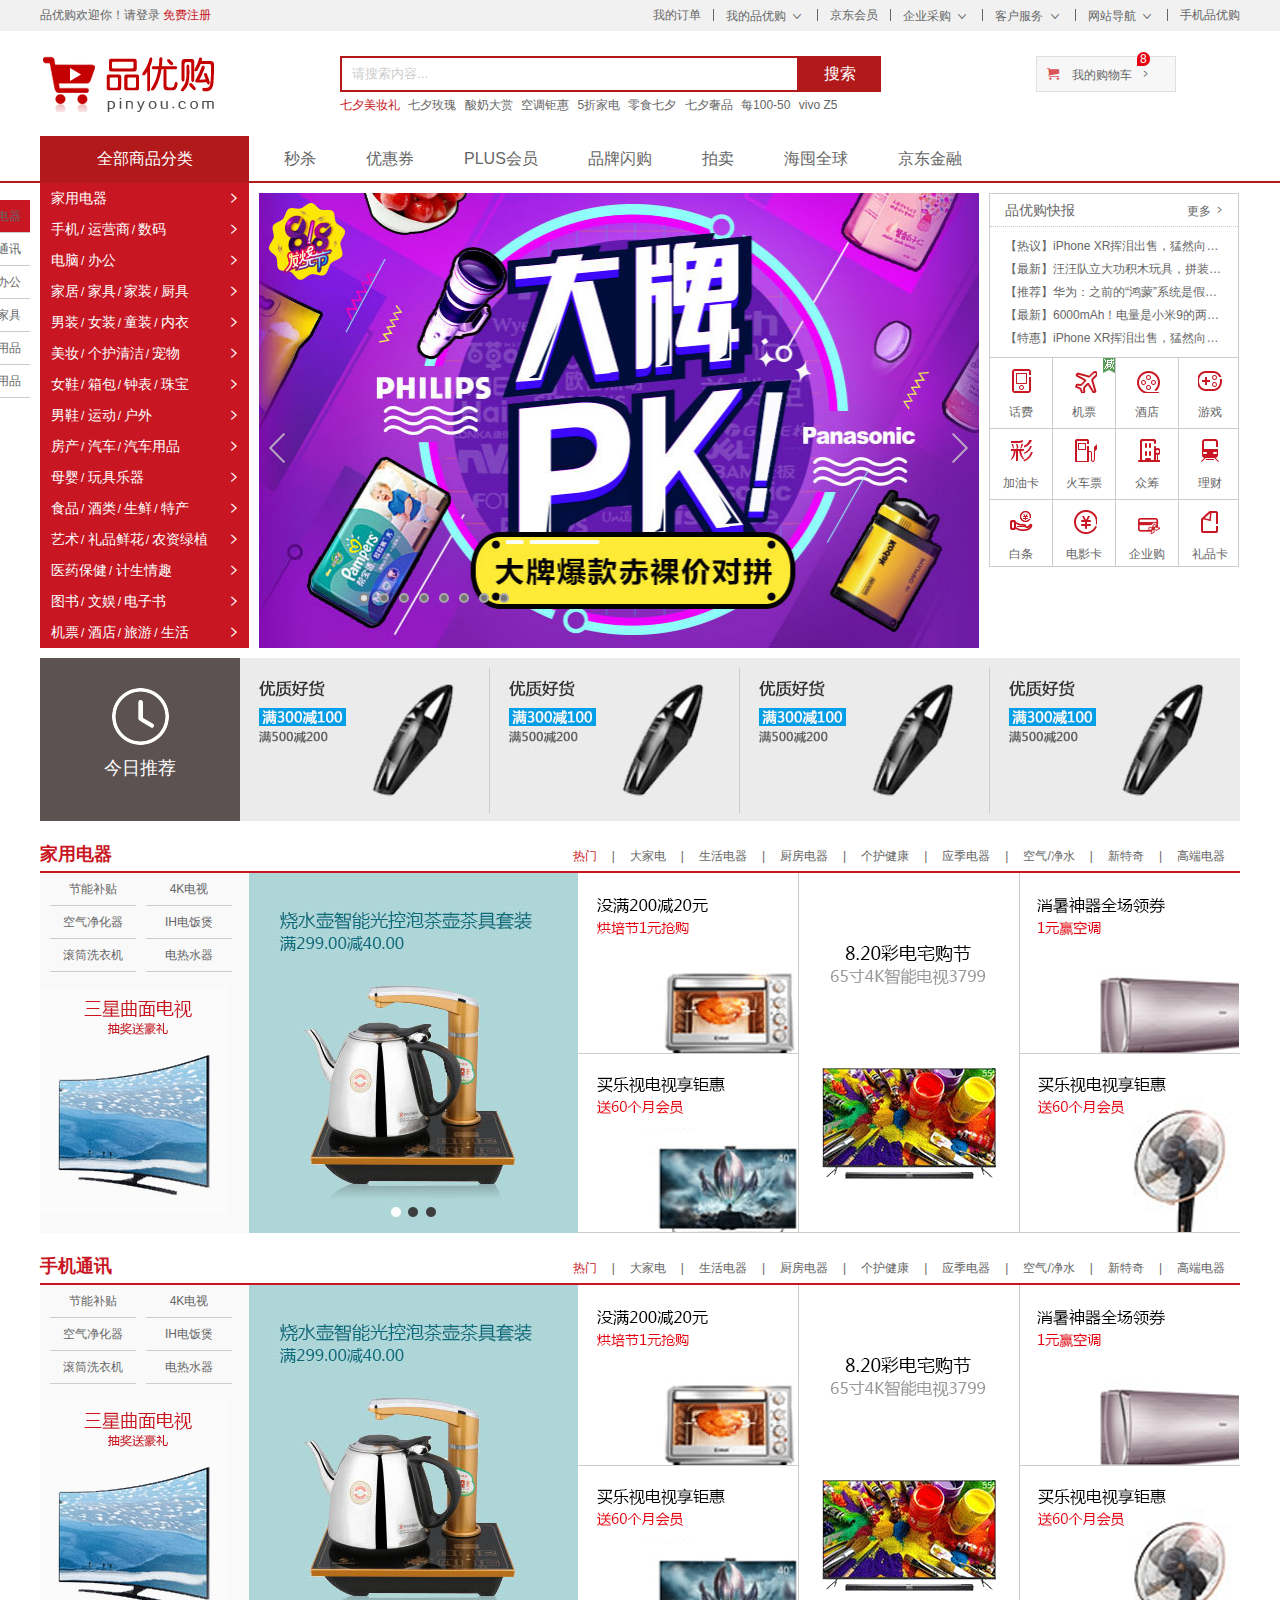
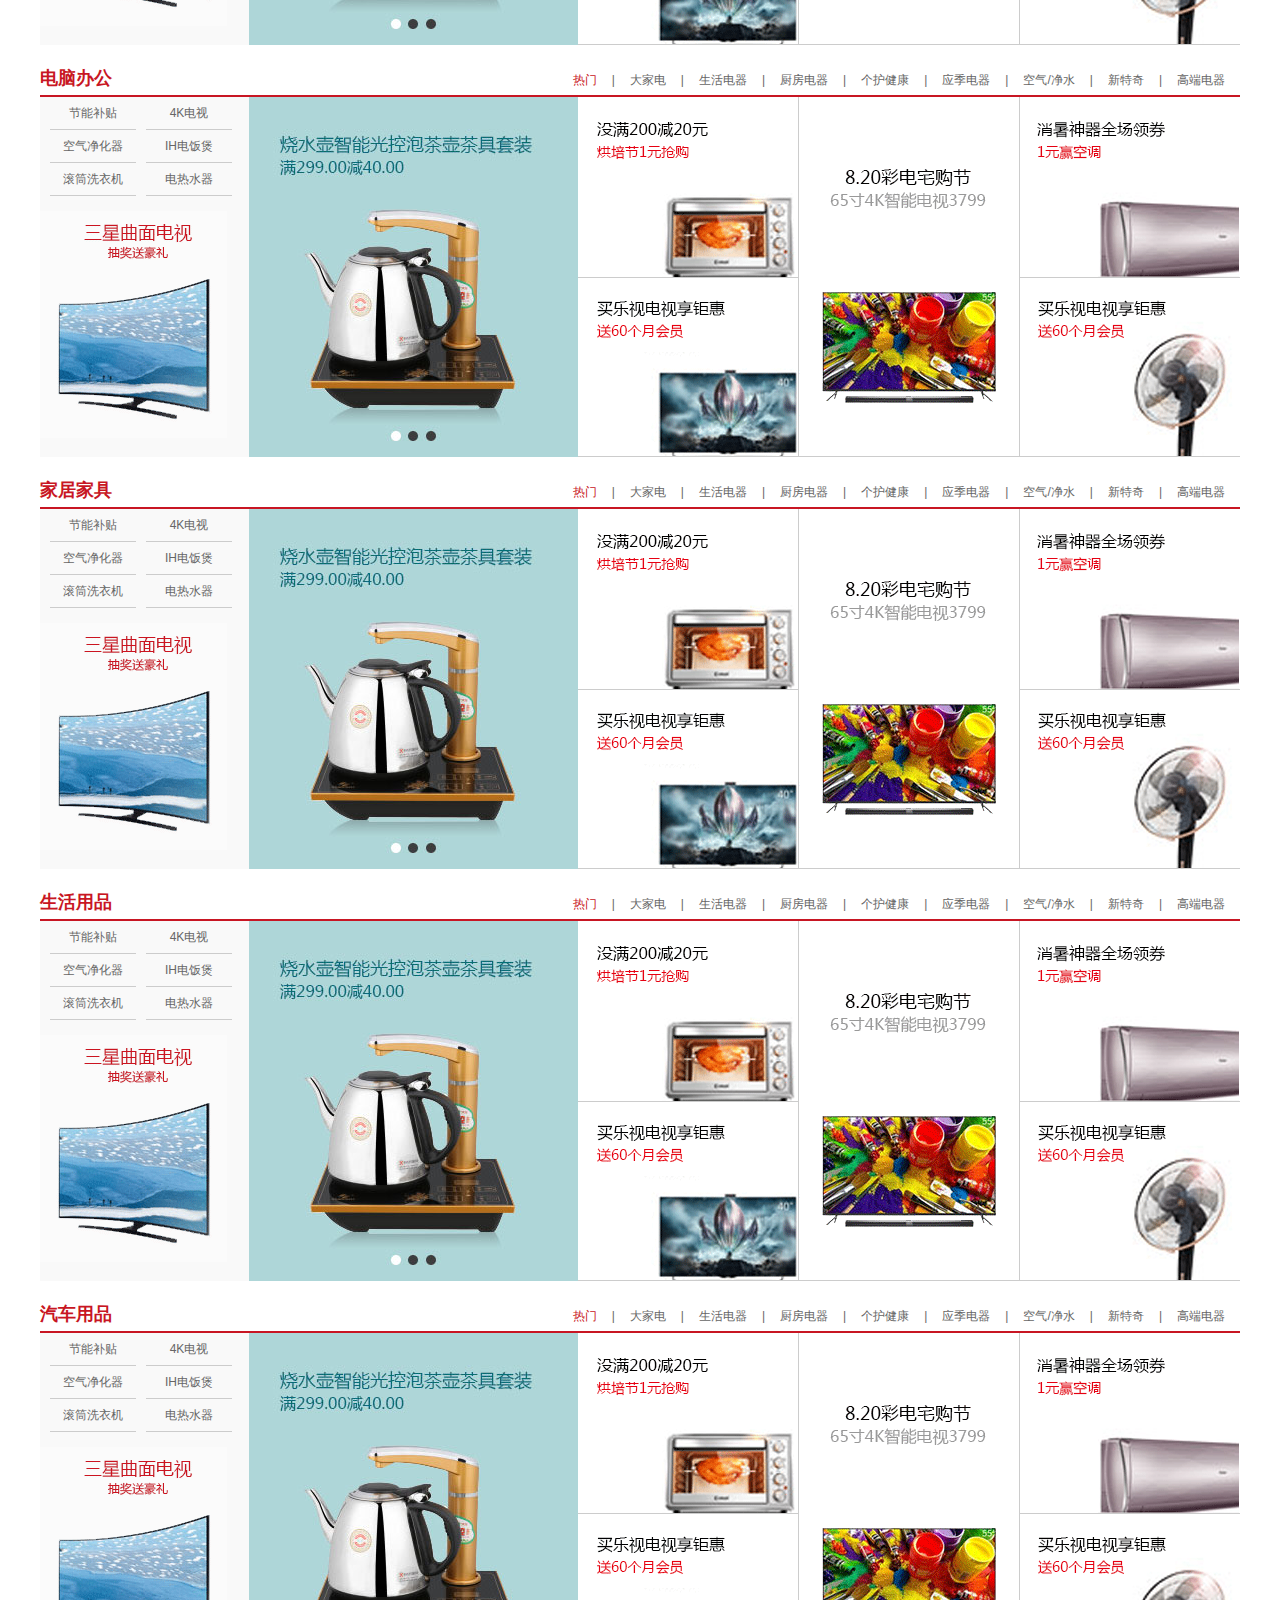
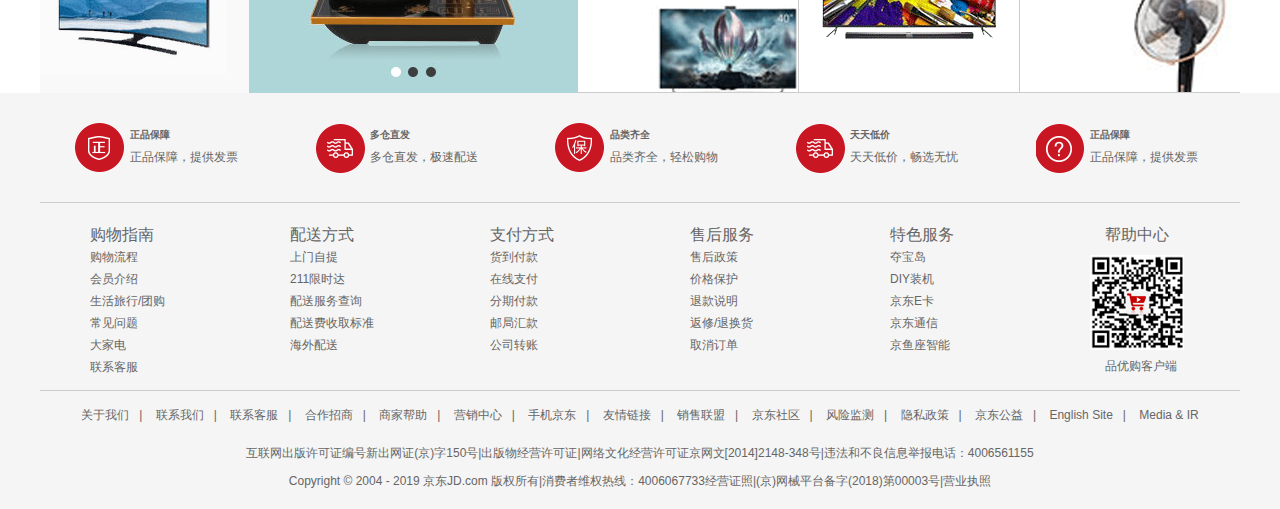
==== commit be6c7c88: "tab and slide" ====
--- a/index.html
+++ b/index.html
@@ -20,6 +20,8 @@
     <link rel="stylesheet" href="css/common.css">
     <!-- 引入首页的css文件 -->
     <link rel="stylesheet" href="css/index.css">
+    <script src="js/jquery-1.8.2.js"></script>
+    <script src="js/slideshow.js"></script>
 </head>
 
 <body>
@@ -30,38 +32,38 @@
                 <ul>
                     <li>品优购欢迎你！</li>
                     <li>
-                        <a href="#"> 请登录</a>
-                        <a href="#" class="style_red"> 免费注册</a>
+                        <a href="javascript:;"> 请登录</a>
+                        <a href="register.html" class="style_red"> 免费注册</a>
                     </li>
                 </ul>
             </div>
             <div class="fr">
                 <ul>
-                    <li><a href="#">我的订单</a></li>
+                    <li><a href="javascript:;">我的订单</a></li>
                     <li class="spacer"></li>
                     <li>
-                        <a href="#">我的品优购</a>
+                        <a href="javascript:;">我的品优购</a>
                         <i class="icomoon"></i>
                     </li>
                     <li class="spacer"></li>
-                    <li><a href="#">京东会员</a></li>
+                    <li><a href="javascript:;">京东会员</a></li>
                     <li class="spacer"></li>
                     <li>
-                        <a href="#">企业采购</a>
+                        <a href="javascript:;">企业采购</a>
                         <i class="icomoon"></i>
                     </li>
                     <li class="spacer"></li>
                     <li>
-                        <a href="#">客户服务</a>
+                        <a href="javascript:;">客户服务</a>
                         <i class="icomoon"></i>
                     </li>
                     <li class="spacer"></li>
                     <li>
-                        <a href="#">网站导航</a>
+                        <a href="javascript:;">网站导航</a>
                         <i class="icomoon"></i>
                     </li>
                     <li class="spacer"></li>
-                    <li><a href="#">手机品优购</a></li>
+                    <li><a href="javascript:;">手机品优购</a></li>
                 </ul>
             </div>
         </div>
@@ -82,15 +84,15 @@
         <!-- search结束 -->
         <!-- 热词模块开始 -->
         <div class="hotwords">
-            <a href="#" class="style_red">七夕美妆礼</a>
-            <a href="#">七夕玫瑰</a>
-            <a href="#">酸奶大赏</a>
-            <a href="#">空调钜惠</a>
-            <a href="#">5折家电</a>
-            <a href="#">零食七夕</a>
-            <a href="#">七夕奢品</a>
-            <a href="#">每100-50</a>
-            <a href="#">vivo Z5</a>
+            <a href="javascript:;" class="style_red">七夕美妆礼</a>
+            <a href="javascript:;">七夕玫瑰</a>
+            <a href="javascript:;">酸奶大赏</a>
+            <a href="javascript:;">空调钜惠</a>
+            <a href="javascript:;">5折家电</a>
+            <a href="javascript:;">零食七夕</a>
+            <a href="javascript:;">七夕奢品</a>
+            <a href="javascript:;">每100-50</a>
+            <a href="javascript:;">vivo Z5</a>
         </div>
         <!-- 热词模块结束 -->
         <!-- 购物车模块开始 -->
@@ -109,93 +111,93 @@
                 <div class="dd">
                     <ul>
                         <li class="menu_item">
-                            <a href="#">家用电器</a>
+                            <a href="javascript:;">家用电器</a>
                             <i></i>
                         </li>
                         <li class="menu_item">
                             <a href="list.html">手机</a>/
-                            <a href="#">运营商</a>/
-                            <a href="#">数码</a>
-                            <i></i>
-                        </li>
-                        <li class="menu_item">
-                            <a href="#">电脑</a>/
-                            <a href="#">办公</a>
-                            <i></i>
-                        </li>
-                        <li class="menu_item">
-                            <a href="#">家居</a>/
-                            <a href="#">家具</a>/
-                            <a href="#">家装</a>/
-                            <a href="#">厨具</a>
-                            <i></i>
-                        </li>
-                        <li class="menu_item">
-                            <a href="#">男装</a>/
-                            <a href="#">女装</a>/
-                            <a href="#">童装</a>/
-                            <a href="#">内衣</a>
-                            <i></i>
-                        </li>
-                        <li class="menu_item">
-                            <a href="#">美妆</a>/
-                            <a href="#">个护清洁</a>/
-                            <a href="#">宠物</a>
-                            <i></i>
-                        </li>
-                        <li class="menu_item">
-                            <a href="#">女鞋</a>/
-                            <a href="#">箱包</a>/
-                            <a href="#">钟表</a>/
-                            <a href="#">珠宝</a>
-                            <i></i>
-                        </li>
-                        <li class="menu_item">
-                            <a href="#">男鞋</a>/
-                            <a href="#">运动</a>/
-                            <a href="#">户外</a>
-                            <i></i>
-                        </li>
-                        <li class="menu_item">
-                            <a href="#">房产</a>/
-                            <a href="#">汽车</a>/
-                            <a href="#">汽车用品</a>
-                            <i></i>
-                        </li>
-                        <li class="menu_item">
-                            <a href="#">母婴</a>/
-                            <a href="#">玩具乐器</a>
-                            <i></i>
-                        </li>
-                        <li class="menu_item">
-                            <a href="#">食品</a>/
-                            <a href="#">酒类</a>/
-                            <a href="#">生鲜</a>/
-                            <a href="#">特产</a>
-                            <i></i>
-                        </li>
-                        <li class="menu_item">
-                            <a href="#">艺术</a>/
-                            <a href="#">礼品鲜花</a>/
-                            <a href="#">农资绿植</a>
-                            <i></i>
-                        </li>
-                        <li class="menu_item">
-                            <a href="#">医药保健</a>/
-                            <a href="#">计生情趣</a>
-                            <i></i>
-                        </li>
-                        <li class="menu_item">
-                            <a href="#">图书</a>/
-                            <a href="#">文娱</a>/
-                            <a href="#">电子书</a>
-                            <i></i>
-                        </li>
-                        <li class="menu_item">
-                            <a href="#">机票</a>/
-                            <a href="#">酒店</a>/
-                            <a href="#">旅游</a>/
-                            <a href="#">生活</a>
+                            <a href="javascript:;">运营商</a>/
+                            <a href="javascript:;">数码</a>
+                            <i></i>
+                        </li>
+                        <li class="menu_item">
+                            <a href="javascript:;">电脑</a>/
+                            <a href="javascript:;">办公</a>
+                            <i></i>
+                        </li>
+                        <li class="menu_item">
+                            <a href="javascript:;">家居</a>/
+                            <a href="javascript:;">家具</a>/
+                            <a href="javascript:;">家装</a>/
+                            <a href="javascript:;">厨具</a>
+                            <i></i>
+                        </li>
+                        <li class="menu_item">
+                            <a href="javascript:;">男装</a>/
+                            <a href="javascript:;">女装</a>/
+                            <a href="javascript:;">童装</a>/
+                            <a href="javascript:;">内衣</a>
+                            <i></i>
+                        </li>
+                        <li class="menu_item">
+                            <a href="javascript:;">美妆</a>/
+                            <a href="javascript:;">个护清洁</a>/
+                            <a href="javascript:;">宠物</a>
+                            <i></i>
+                        </li>
+                        <li class="menu_item">
+                            <a href="javascript:;">女鞋</a>/
+                            <a href="javascript:;">箱包</a>/
+                            <a href="javascript:;">钟表</a>/
+                            <a href="javascript:;">珠宝</a>
+                            <i></i>
+                        </li>
+                        <li class="menu_item">
+                            <a href="javascript:;">男鞋</a>/
+                            <a href="javascript:;">运动</a>/
+                            <a href="javascript:;">户外</a>
+                            <i></i>
+                        </li>
+                        <li class="menu_item">
+                            <a href="javascript:;">房产</a>/
+                            <a href="javascript:;">汽车</a>/
+                            <a href="javascript:;">汽车用品</a>
+                            <i></i>
+                        </li>
+                        <li class="menu_item">
+                            <a href="javascript:;">母婴</a>/
+                            <a href="javascript:;">玩具乐器</a>
+                            <i></i>
+                        </li>
+                        <li class="menu_item">
+                            <a href="javascript:;">食品</a>/
+                            <a href="javascript:;">酒类</a>/
+                            <a href="javascript:;">生鲜</a>/
+                            <a href="javascript:;">特产</a>
+                            <i></i>
+                        </li>
+                        <li class="menu_item">
+                            <a href="javascript:;">艺术</a>/
+                            <a href="javascript:;">礼品鲜花</a>/
+                            <a href="javascript:;">农资绿植</a>
+                            <i></i>
+                        </li>
+                        <li class="menu_item">
+                            <a href="javascript:;">医药保健</a>/
+                            <a href="javascript:;">计生情趣</a>
+                            <i></i>
+                        </li>
+                        <li class="menu_item">
+                            <a href="javascript:;">图书</a>/
+                            <a href="javascript:;">文娱</a>/
+                            <a href="javascript:;">电子书</a>
+                            <i></i>
+                        </li>
+                        <li class="menu_item">
+                            <a href="javascript:;">机票</a>/
+                            <a href="javascript:;">酒店</a>/
+                            <a href="javascript:;">旅游</a>/
+                            <a href="javascript:;">生活</a>
                             <i></i>
                         </li>
                     </ul>
@@ -203,13 +205,13 @@
             </div>
             <div class="navitems fl">
                 <ul>
-                    <li><a href="#"> 秒杀</a></li>
-                    <li><a href="#">优惠券</a></li>
-                    <li><a href="#">PLUS会员</a></li>
-                    <li><a href="#">品牌闪购</a></li>
-                    <li><a href="#">拍卖</a></li>
-                    <li><a href="#">海囤全球</a></li>
-                    <li><a href="#">京东金融</a></li>
+                    <li><a href="javascript:;"> 秒杀</a></li>
+                    <li><a href="javascript:;">优惠券</a></li>
+                    <li><a href="javascript:;">PLUS会员</a></li>
+                    <li><a href="javascript:;">品牌闪购</a></li>
+                    <li><a href="javascript:;">拍卖</a></li>
+                    <li><a href="javascript:;">海囤全球</a></li>
+                    <li><a href="javascript:;">京东金融</a></li>
                 </ul>
             </div>
         </div>
@@ -218,110 +220,118 @@
     <!-- 主体部分开始 -->
     <div class="w">
         <div class="main">
+            <!-- 轮播图 -->
             <div class="focus fl">
-                <a href="#" class="arrow-left"></a>
-                <a href="#" class="arrow-right"></a>
-                <ul>
-                    <li><a href="#"><img src="./upload/focus.jpg" alt=""></a></li>
-                </ul>
-                <ol class="circle">
-                    <li></li>
-                    <li class="current"></li>
-                    <li></li>
-                    <li></li>
-                    <li></li>
-                    <li></li>
-                    <li></li>
-                    <li></li>
-                </ol>
+                <div class="img-wrap">
+                    <a href="javascript:;" class="show"><img src="./upload/focus1.jpg" alt=""></a>
+                    <a href="javascript:;" class="show"><img src="./upload/focus2.jpg" alt=""></a>
+                    <a href="javascript:;" class="show"><img src="./upload/focus3.jpg" alt=""></a>
+                    <a href="javascript:;" class="show"><img src="./upload/focus4.jpg" alt=""></a>
+                    <a href="javascript:;" class="show"><img src="./upload/focus5.jpg" alt=""></a>
+                    <a href="javascript:;" class="show"><img src="./upload/focus6.jpg" alt=""></a>
+                    <a href="javascript:;" class="show"><img src="./upload/focus7.jpg" alt=""></a>
+                    <a href="javascript:;" class="show"><img src="./upload/focus8.jpg" alt=""></a>
+                </div>
+                <div class="btn-list">
+                    <div class="btn active"></div>
+                    <div class="btn"></div>
+                    <div class="btn"></div>
+                    <div class="btn"></div>
+                    <div class="btn"></div>
+                    <div class="btn"></div>
+                    <div class="btn"></div>
+                    <div class="btn"></div>
+                </div>
+                <div class="table left"></div>
+                <div class="table right"></div>
             </div>
             <div class="newsflash fr">
                 <div class="news">
                     <div class="news_hd">
                         品优购快报
-                        <a href="#">更多</a>
+                        <a href="javascript:;">更多</a>
                     </div>
                     <div class="news_td">
                         <ul>
-                            <li><a href="#">【热议】iPhone XR挥泪出售，猛然向国货靠齐！</a></li>
-                            <li><a href="#">【最新】汪汪队立大功积木玩具，拼装积木救援大卡车！</a></li>
-                            <li><a href="#">【推荐】华为：之前的“鸿蒙”系统是假的，真正的华为系统是它！</a></li>
-                            <li><a href="#">【最新】6000mAh！电量是小米9的两倍，鸡血版骁龙855！</a></li>
-                            <li><a href="#">【特惠】iPhone XR挥泪出售，猛然向国货靠齐！</a></li>
+                            <li><a href="javascript:;">【热议】iPhone XR挥泪出售，猛然向国货靠齐！</a></li>
+                            <li><a href="javascript:;">【最新】汪汪队立大功积木玩具，拼装积木救援大卡车！</a></li>
+                            <li><a href="javascript:;">【推荐】华为：之前的“鸿蒙”系统是假的，真正的华为系统是它！</a></li>
+                            <li><a href="javascript:;">【最新】6000mAh！电量是小米9的两倍，鸡血版骁龙855！</a></li>
+                            <li><a href="javascript:;">【特惠】iPhone XR挥泪出售，猛然向国货靠齐！</a></li>
                         </ul>
                     </div>
                 </div>
                 <div class="lifeservice">
                     <ul>
                         <li>
-                            <a href="#">
+                            <a href="javascript:;">
                                 <i class="service_ico service_ico_huafei"></i>
                                 <p>话费</p>
                             </a>
                         </li>
                         <li>
-                            <a href="#">
+                            <a href="javascript:;">
                                 <i class="service_ico service_ico_jipiao"></i>
                                 <p>机票</p>
                             </a>
                             <span class="hot"></span>
                         </li>
                         <li>
-                            <a href="#">
+                            <a href="javascript:;">
                                 <i class="service_ico service_ico_jiudian"></i>
                                 <p>酒店</p>
                             </a>
                         </li>
                         <li>
-                            <a href="#">
+                            <a href="javascript:;">
                                 <i class="service_ico service_ico_youxi"></i>
                                 <p>游戏</p>
                             </a>
                         </li>
                         <li>
-                            <a href="#">
+                            <a href="javascript:;">
                                 <i class="service_ico service_ico_jiayouka"></i>
                                 <p>加油卡</p>
                             </a>
                         </li>
                         <li>
-                            <a href="#">
+                            <a href="javascript:;">
                                 <i class="service_ico service_ico_huochepiao"></i>
                                 <p>火车票</p>
                             </a>
                         </li>
                         <li>
-                            <a href="#">
+                            <a href="javascript:;">
                                 <i class="service_ico service_ico_zhongchou"></i>
                                 <p>众筹</p>
                             </a>
                         </li>
                         <li>
-                            <a href="#">
+                            <a href="javascript:;">
                                 <i class="service_ico service_ico_licai"></i>
                                 <p>理财</p>
                             </a>
                         </li>
                         <li>
-                            <a href="#">
+                            <a href="javascript:;">
                                 <i class="service_ico service_ico_baitiao"></i>
                                 <p>白条</p>
                             </a>
                         </li>
                         <li>
-                            <a href="#">
+                            <a href="javascript:;">
                                 <i class="service_ico service_ico_dianyingka"></i>
                                 <p>电影卡</p>
                             </a>
                         </li>
                         <li>
-                            <a href="#">
+                            <a href="javascript:;">
                                 <i class="service_ico service_ico_qiyegou"></i>
                                 <p>企业购</p>
                             </a>
                         </li>
                         <li>
-                            <a href="#">
+                            <a href="javascript:;">
                                 <i class="service_ico service_ico_lipinka"></i>
                                 <p>礼品卡</p>
                             </a>
@@ -342,22 +352,22 @@
         <div class="recom_bd">
             <ul>
                 <li>
-                    <a href="#">
+                    <a href="javascript:;">
                         <img src="./upload/pic.jpg" alt="">
                     </a>
                 </li>
                 <li>
-                    <a href="#">
+                    <a href="javascript:;">
                         <img src="./upload/pic.jpg" alt="">
                     </a>
                 </li>
                 <li>
-                    <a href="#">
+                    <a href="javascript:;">
                         <img src="./upload/pic.jpg" alt="">
                     </a>
                 </li>
                 <li class="last">
-                    <a href="#">
+                    <a href="javascript:;">
                         <img src="./upload/pic.jpg" alt="">
                     </a>
                 </li>
@@ -372,15 +382,15 @@
                 <h3>家用电器</h3>
                 <div class="tab_list fr">
                     <ul>
-                        <li><a href="#" class="style_red">热门</a>|</li>
-                        <li><a href="#">大家电</a>|</li>
-                        <li><a href="#">生活电器</a>|</li>
-                        <li><a href="#">厨房电器</a>|</li>
-                        <li><a href="#">个护健康</a>|</li>
-                        <li><a href="#">应季电器</a>|</li>
-                        <li><a href="#">空气/净水</a>|</li>
-                        <li><a href="#">新特奇</a>|</li>
-                        <li><a href="#">高端电器</a></li>
+                        <li><a href="javascript:;" class="style_red">热门</a>|</li>
+                        <li><a href="javascript:;">大家电</a>|</li>
+                        <li><a href="javascript:;">生活电器</a>|</li>
+                        <li><a href="javascript:;">厨房电器</a>|</li>
+                        <li><a href="javascript:;">个护健康</a>|</li>
+                        <li><a href="javascript:;">应季电器</a>|</li>
+                        <li><a href="javascript:;">空气/净水</a>|</li>
+                        <li><a href="javascript:;">新特奇</a>|</li>
+                        <li><a href="javascript:;">高端电器</a></li>
                     </ul>
                 </div>
             </div>
@@ -388,12 +398,12 @@
                 <ul class="tab_con">
                     <li class="w1">
                         <ul class="tab_con_list">
-                            <li><a href="#">节能补贴</a></li>
-                            <li><a href="#">4K电视</a></li>
-                            <li><a href="#">空气净化器</a></li>
-                            <li><a href="#">IH电饭煲</a></li>
-                            <li><a href="#">滚筒洗衣机</a></li>
-                            <li><a href="#">电热水器</a></li>
+                            <li><a href="javascript:;">节能补贴</a></li>
+                            <li><a href="javascript:;">4K电视</a></li>
+                            <li><a href="javascript:;">空气净化器</a></li>
+                            <li><a href="javascript:;">IH电饭煲</a></li>
+                            <li><a href="javascript:;">滚筒洗衣机</a></li>
+                            <li><a href="javascript:;">电热水器</a></li>
                         </ul>
                         <img src="./upload/floor-1-1.png" alt="">
                     </li>
@@ -402,31 +412,31 @@
                     </li>
                     <li class="w3">
                         <div class="tab_con_item">
-                            <a href="#">
+                            <a href="javascript:;">
                                 <img src="./upload/floor-1-2.png" alt="">
                             </a>
                         </div>
                         <div class="tab_con_item">
-                            <a href="#">
+                            <a href="javascript:;">
                                 <img src="./upload/floor-1-3.png" alt="">
                             </a>
                         </div>
                     </li>
                     <li class="w3">
                         <div class="tab_con_item">
-                            <a href="#">
+                            <a href="javascript:;">
                                 <img src="./upload/floor-1-4.png" alt="">
                             </a>
                         </div>
                     </li>
                     <li class="w3 except">
                         <div class="tab_con_item">
-                            <a href="#">
+                            <a href="javascript:;">
                                 <img src="./upload/floor-1-5.png" alt="">
                             </a>
                         </div>
                         <div class="tab_con_item">
-                            <a href="#">
+                            <a href="javascript:;">
                                 <img src="./upload/floor-1-6.png" alt="">
                             </a>
                         </div>
@@ -439,15 +449,15 @@
                 <h3>手机通讯</h3>
                 <div class="tab_list fr">
                     <ul>
-                        <li><a href="#" class="style_red">热门</a>|</li>
-                        <li><a href="#">大家电</a>|</li>
-                        <li><a href="#">生活电器</a>|</li>
-                        <li><a href="#">厨房电器</a>|</li>
-                        <li><a href="#">个护健康</a>|</li>
-                        <li><a href="#">应季电器</a>|</li>
-                        <li><a href="#">空气/净水</a>|</li>
-                        <li><a href="#">新特奇</a>|</li>
-                        <li><a href="#">高端电器</a></li>
+                        <li><a href="javascript:;" class="style_red">热门</a>|</li>
+                        <li><a href="javascript:;">大家电</a>|</li>
+                        <li><a href="javascript:;">生活电器</a>|</li>
+                        <li><a href="javascript:;">厨房电器</a>|</li>
+                        <li><a href="javascript:;">个护健康</a>|</li>
+                        <li><a href="javascript:;">应季电器</a>|</li>
+                        <li><a href="javascript:;">空气/净水</a>|</li>
+                        <li><a href="javascript:;">新特奇</a>|</li>
+                        <li><a href="javascript:;">高端电器</a></li>
                     </ul>
                 </div>
             </div>
@@ -455,12 +465,12 @@
                 <ul class="tab_con">
                     <li class="w1">
                         <ul class="tab_con_list">
-                            <li><a href="#">节能补贴</a></li>
-                            <li><a href="#">4K电视</a></li>
-                            <li><a href="#">空气净化器</a></li>
-                            <li><a href="#">IH电饭煲</a></li>
-                            <li><a href="#">滚筒洗衣机</a></li>
-                            <li><a href="#">电热水器</a></li>
+                            <li><a href="javascript:;">节能补贴</a></li>
+                            <li><a href="javascript:;">4K电视</a></li>
+                            <li><a href="javascript:;">空气净化器</a></li>
+                            <li><a href="javascript:;">IH电饭煲</a></li>
+                            <li><a href="javascript:;">滚筒洗衣机</a></li>
+                            <li><a href="javascript:;">电热水器</a></li>
                         </ul>
                         <img src="./upload/floor-1-1.png" alt="">
                     </li>
@@ -469,31 +479,31 @@
                     </li>
                     <li class="w3">
                         <div class="tab_con_item">
-                            <a href="#">
+                            <a href="javascript:;">
                                 <img src="./upload/floor-1-2.png" alt="">
                             </a>
                         </div>
                         <div class="tab_con_item">
-                            <a href="#">
+                            <a href="javascript:;">
                                 <img src="./upload/floor-1-3.png" alt="">
                             </a>
                         </div>
                     </li>
                     <li class="w3">
                         <div class="tab_con_item">
-                            <a href="#">
+                            <a href="javascript:;">
                                 <img src="./upload/floor-1-4.png" alt="">
                             </a>
                         </div>
                     </li>
                     <li class="w3 except">
                         <div class="tab_con_item">
-                            <a href="#">
+                            <a href="javascript:;">
                                 <img src="./upload/floor-1-5.png" alt="">
                             </a>
                         </div>
                         <div class="tab_con_item">
-                            <a href="#">
+                            <a href="javascript:;">
                                 <img src="./upload/floor-1-6.png" alt="">
                             </a>
                         </div>
@@ -506,15 +516,15 @@
                 <h3>电脑办公</h3>
                 <div class="tab_list fr">
                     <ul>
-                        <li><a href="#" class="style_red">热门</a>|</li>
-                        <li><a href="#">大家电</a>|</li>
-                        <li><a href="#">生活电器</a>|</li>
-                        <li><a href="#">厨房电器</a>|</li>
-                        <li><a href="#">个护健康</a>|</li>
-                        <li><a href="#">应季电器</a>|</li>
-                        <li><a href="#">空气/净水</a>|</li>
-                        <li><a href="#">新特奇</a>|</li>
-                        <li><a href="#">高端电器</a></li>
+                        <li><a href="javascript:;" class="style_red">热门</a>|</li>
+                        <li><a href="javascript:;">大家电</a>|</li>
+                        <li><a href="javascript:;">生活电器</a>|</li>
+                        <li><a href="javascript:;">厨房电器</a>|</li>
+                        <li><a href="javascript:;">个护健康</a>|</li>
+                        <li><a href="javascript:;">应季电器</a>|</li>
+                        <li><a href="javascript:;">空气/净水</a>|</li>
+                        <li><a href="javascript:;">新特奇</a>|</li>
+                        <li><a href="javascript:;">高端电器</a></li>
                     </ul>
                 </div>
             </div>
@@ -522,12 +532,12 @@
                 <ul class="tab_con">
                     <li class="w1">
                         <ul class="tab_con_list">
-                            <li><a href="#">节能补贴</a></li>
-                            <li><a href="#">4K电视</a></li>
-                            <li><a href="#">空气净化器</a></li>
-                            <li><a href="#">IH电饭煲</a></li>
-                            <li><a href="#">滚筒洗衣机</a></li>
-                            <li><a href="#">电热水器</a></li>
+                            <li><a href="javascript:;">节能补贴</a></li>
+                            <li><a href="javascript:;">4K电视</a></li>
+                            <li><a href="javascript:;">空气净化器</a></li>
+                            <li><a href="javascript:;">IH电饭煲</a></li>
+                            <li><a href="javascript:;">滚筒洗衣机</a></li>
+                            <li><a href="javascript:;">电热水器</a></li>
                         </ul>
                         <img src="./upload/floor-1-1.png" alt="">
                     </li>
@@ -536,31 +546,31 @@
                     </li>
                     <li class="w3">
                         <div class="tab_con_item">
-                            <a href="#">
+                            <a href="javascript:;">
                                 <img src="./upload/floor-1-2.png" alt="">
                             </a>
                         </div>
                         <div class="tab_con_item">
-                            <a href="#">
+                            <a href="javascript:;">
                                 <img src="./upload/floor-1-3.png" alt="">
                             </a>
                         </div>
                     </li>
                     <li class="w3">
                         <div class="tab_con_item">
-                            <a href="#">
+                            <a href="javascript:;">
                                 <img src="./upload/floor-1-4.png" alt="">
                             </a>
                         </div>
                     </li>
                     <li class="w3 except">
                         <div class="tab_con_item">
-                            <a href="#">
+                            <a href="javascript:;">
                                 <img src="./upload/floor-1-5.png" alt="">
                             </a>
                         </div>
                         <div class="tab_con_item">
-                            <a href="#">
+                            <a href="javascript:;">
                                 <img src="./upload/floor-1-6.png" alt="">
                             </a>
                         </div>
@@ -573,15 +583,15 @@
                 <h3>家居家具</h3>
                 <div class="tab_list fr">
                     <ul>
-                        <li><a href="#" class="style_red">热门</a>|</li>
-                        <li><a href="#">大家电</a>|</li>
-                        <li><a href="#">生活电器</a>|</li>
-                        <li><a href="#">厨房电器</a>|</li>
-                        <li><a href="#">个护健康</a>|</li>
-                        <li><a href="#">应季电器</a>|</li>
-                        <li><a href="#">空气/净水</a>|</li>
-                        <li><a href="#">新特奇</a>|</li>
-                        <li><a href="#">高端电器</a></li>
+                        <li><a href="javascript:;" class="style_red">热门</a>|</li>
+                        <li><a href="javascript:;">大家电</a>|</li>
+                        <li><a href="javascript:;">生活电器</a>|</li>
+                        <li><a href="javascript:;">厨房电器</a>|</li>
+                        <li><a href="javascript:;">个护健康</a>|</li>
+                        <li><a href="javascript:;">应季电器</a>|</li>
+                        <li><a href="javascript:;">空气/净水</a>|</li>
+                        <li><a href="javascript:;">新特奇</a>|</li>
+                        <li><a href="javascript:;">高端电器</a></li>
                     </ul>
                 </div>
             </div>
@@ -589,12 +599,12 @@
                 <ul class="tab_con">
                     <li class="w1">
                         <ul class="tab_con_list">
-                            <li><a href="#">节能补贴</a></li>
-                            <li><a href="#">4K电视</a></li>
-                            <li><a href="#">空气净化器</a></li>
-                            <li><a href="#">IH电饭煲</a></li>
-                            <li><a href="#">滚筒洗衣机</a></li>
-                            <li><a href="#">电热水器</a></li>
+                            <li><a href="javascript:;">节能补贴</a></li>
+                            <li><a href="javascript:;">4K电视</a></li>
+                            <li><a href="javascript:;">空气净化器</a></li>
+                            <li><a href="javascript:;">IH电饭煲</a></li>
+                            <li><a href="javascript:;">滚筒洗衣机</a></li>
+                            <li><a href="javascript:;">电热水器</a></li>
                         </ul>
                         <img src="./upload/floor-1-1.png" alt="">
                     </li>
@@ -603,31 +613,31 @@
                     </li>
                     <li class="w3">
                         <div class="tab_con_item">
-                            <a href="#">
+                            <a href="javascript:;">
                                 <img src="./upload/floor-1-2.png" alt="">
                             </a>
                         </div>
                         <div class="tab_con_item">
-                            <a href="#">
+                            <a href="javascript:;">
                                 <img src="./upload/floor-1-3.png" alt="">
                             </a>
                         </div>
                     </li>
                     <li class="w3">
                         <div class="tab_con_item">
-                            <a href="#">
+                            <a href="javascript:;">
                                 <img src="./upload/floor-1-4.png" alt="">
                             </a>
                         </div>
                     </li>
                     <li class="w3 except">
                         <div class="tab_con_item">
-                            <a href="#">
+                            <a href="javascript:;">
                                 <img src="./upload/floor-1-5.png" alt="">
                             </a>
                         </div>
                         <div class="tab_con_item">
-                            <a href="#">
+                            <a href="javascript:;">
                                 <img src="./upload/floor-1-6.png" alt="">
                             </a>
                         </div>
@@ -640,15 +650,15 @@
                 <h3>生活用品</h3>
                 <div class="tab_list fr">
                     <ul>
-                        <li><a href="#" class="style_red">热门</a>|</li>
-                        <li><a href="#">大家电</a>|</li>
-                        <li><a href="#">生活电器</a>|</li>
-                        <li><a href="#">厨房电器</a>|</li>
-                        <li><a href="#">个护健康</a>|</li>
-                        <li><a href="#">应季电器</a>|</li>
-                        <li><a href="#">空气/净水</a>|</li>
-                        <li><a href="#">新特奇</a>|</li>
-                        <li><a href="#">高端电器</a></li>
+                        <li><a href="javascript:;" class="style_red">热门</a>|</li>
+                        <li><a href="javascript:;">大家电</a>|</li>
+                        <li><a href="javascript:;">生活电器</a>|</li>
+                        <li><a href="javascript:;">厨房电器</a>|</li>
+                        <li><a href="javascript:;">个护健康</a>|</li>
+                        <li><a href="javascript:;">应季电器</a>|</li>
+                        <li><a href="javascript:;">空气/净水</a>|</li>
+                        <li><a href="javascript:;">新特奇</a>|</li>
+                        <li><a href="javascript:;">高端电器</a></li>
                     </ul>
                 </div>
             </div>
@@ -656,12 +666,12 @@
                 <ul class="tab_con">
                     <li class="w1">
                         <ul class="tab_con_list">
-                            <li><a href="#">节能补贴</a></li>
-                            <li><a href="#">4K电视</a></li>
-                            <li><a href="#">空气净化器</a></li>
-                            <li><a href="#">IH电饭煲</a></li>
-                            <li><a href="#">滚筒洗衣机</a></li>
-                            <li><a href="#">电热水器</a></li>
+                            <li><a href="javascript:;">节能补贴</a></li>
+                            <li><a href="javascript:;">4K电视</a></li>
+                            <li><a href="javascript:;">空气净化器</a></li>
+                            <li><a href="javascript:;">IH电饭煲</a></li>
+                            <li><a href="javascript:;">滚筒洗衣机</a></li>
+                            <li><a href="javascript:;">电热水器</a></li>
                         </ul>
                         <img src="./upload/floor-1-1.png" alt="">
                     </li>
@@ -670,31 +680,31 @@
                     </li>
                     <li class="w3">
                         <div class="tab_con_item">
-                            <a href="#">
+                            <a href="javascript:;">
                                 <img src="./upload/floor-1-2.png" alt="">
                             </a>
                         </div>
                         <div class="tab_con_item">
-                            <a href="#">
+                            <a href="javascript:;">
                                 <img src="./upload/floor-1-3.png" alt="">
                             </a>
                         </div>
                     </li>
                     <li class="w3">
                         <div class="tab_con_item">
-                            <a href="#">
+                            <a href="javascript:;">
                                 <img src="./upload/floor-1-4.png" alt="">
                             </a>
                         </div>
                     </li>
                     <li class="w3 except">
                         <div class="tab_con_item">
-                            <a href="#">
+                            <a href="javascript:;">
                                 <img src="./upload/floor-1-5.png" alt="">
                             </a>
                         </div>
                         <div class="tab_con_item">
-                            <a href="#">
+                            <a href="javascript:;">
                                 <img src="./upload/floor-1-6.png" alt="">
                             </a>
                         </div>
@@ -707,15 +717,15 @@
                 <h3>汽车用品</h3>
                 <div class="tab_list fr">
                     <ul>
-                        <li><a href="#" class="style_red">热门</a>|</li>
-                        <li><a href="#">大家电</a>|</li>
-                        <li><a href="#">生活电器</a>|</li>
-                        <li><a href="#">厨房电器</a>|</li>
-                        <li><a href="#">个护健康</a>|</li>
-                        <li><a href="#">应季电器</a>|</li>
-                        <li><a href="#">空气/净水</a>|</li>
-                        <li><a href="#">新特奇</a>|</li>
-                        <li><a href="#">高端电器</a></li>
+                        <li><a href="javascript:;" class="style_red">热门</a>|</li>
+                        <li><a href="javascript:;">大家电</a>|</li>
+                        <li><a href="javascript:;">生活电器</a>|</li>
+                        <li><a href="javascript:;">厨房电器</a>|</li>
+                        <li><a href="javascript:;">个护健康</a>|</li>
+                        <li><a href="javascript:;">应季电器</a>|</li>
+                        <li><a href="javascript:;">空气/净水</a>|</li>
+                        <li><a href="javascript:;">新特奇</a>|</li>
+                        <li><a href="javascript:;">高端电器</a></li>
                     </ul>
                 </div>
             </div>
@@ -723,12 +733,12 @@
                 <ul class="tab_con">
                     <li class="w1">
                         <ul class="tab_con_list">
-                            <li><a href="#">节能补贴</a></li>
-                            <li><a href="#">4K电视</a></li>
-                            <li><a href="#">空气净化器</a></li>
-                            <li><a href="#">IH电饭煲</a></li>
-                            <li><a href="#">滚筒洗衣机</a></li>
-                            <li><a href="#">电热水器</a></li>
+                            <li><a href="javascript:;">节能补贴</a></li>
+                            <li><a href="javascript:;">4K电视</a></li>
+                            <li><a href="javascript:;">空气净化器</a></li>
+                            <li><a href="javascript:;">IH电饭煲</a></li>
+                            <li><a href="javascript:;">滚筒洗衣机</a></li>
+                            <li><a href="javascript:;">电热水器</a></li>
                         </ul>
                         <img src="./upload/floor-1-1.png" alt="">
                     </li>
@@ -737,31 +747,31 @@
                     </li>
                     <li class="w3">
                         <div class="tab_con_item">
-                            <a href="#">
+                            <a href="javascript:;">
                                 <img src="./upload/floor-1-2.png" alt="">
                             </a>
                         </div>
                         <div class="tab_con_item">
-                            <a href="#">
+                            <a href="javascript:;">
                                 <img src="./upload/floor-1-3.png" alt="">
                             </a>
                         </div>
                     </li>
                     <li class="w3">
                         <div class="tab_con_item">
-                            <a href="#">
+                            <a href="javascript:;">
                                 <img src="./upload/floor-1-4.png" alt="">
                             </a>
                         </div>
                     </li>
                     <li class="w3 except">
                         <div class="tab_con_item">
-                            <a href="#">
+                            <a href="javascript:;">
                                 <img src="./upload/floor-1-5.png" alt="">
                             </a>
                         </div>
                         <div class="tab_con_item">
-                            <a href="#">
+                            <a href="javascript:;">
                                 <img src="./upload/floor-1-6.png" alt="">
                             </a>
                         </div>
@@ -840,44 +850,44 @@
             <div class="mode_help">
                 <dl class="mode_help_item">
                     <dt>购物指南</dt>
-                    <dd><a href="#">购物流程</a></dd>
-                    <dd><a href="#">会员介绍</a></dd>
-                    <dd><a href="#">生活旅行/团购</a></dd>
-                    <dd><a href="#">常见问题</a></dd>
-                    <dd><a href="#">大家电</a></dd>
-                    <dd><a href="#">联系客服</a></dd>
+                    <dd><a href="javascript:;">购物流程</a></dd>
+                    <dd><a href="javascript:;">会员介绍</a></dd>
+                    <dd><a href="javascript:;">生活旅行/团购</a></dd>
+                    <dd><a href="javascript:;">常见问题</a></dd>
+                    <dd><a href="javascript:;">大家电</a></dd>
+                    <dd><a href="javascript:;">联系客服</a></dd>
                 </dl>
                 <dl class="mode_help_item">
                     <dt>配送方式</dt>
-                    <dd><a href="#">上门自提</a></dd>
-                    <dd><a href="#">211限时达</a></dd>
-                    <dd><a href="#">配送服务查询</a></dd>
-                    <dd><a href="#">配送费收取标准</a></dd>
-                    <dd><a href="#">海外配送</a></dd>
+                    <dd><a href="javascript:;">上门自提</a></dd>
+                    <dd><a href="javascript:;">211限时达</a></dd>
+                    <dd><a href="javascript:;">配送服务查询</a></dd>
+                    <dd><a href="javascript:;">配送费收取标准</a></dd>
+                    <dd><a href="javascript:;">海外配送</a></dd>
                 </dl>
                 <dl class="mode_help_item">
                     <dt>支付方式</dt>
-                    <dd><a href="#">货到付款</a></dd>
-                    <dd><a href="#">在线支付</a></dd>
-                    <dd><a href="#">分期付款</a></dd>
-                    <dd><a href="#">邮局汇款</a></dd>
-                    <dd><a href="#">公司转账</a></dd>
+                    <dd><a href="javascript:;">货到付款</a></dd>
+                    <dd><a href="javascript:;">在线支付</a></dd>
+                    <dd><a href="javascript:;">分期付款</a></dd>
+                    <dd><a href="javascript:;">邮局汇款</a></dd>
+                    <dd><a href="javascript:;">公司转账</a></dd>
                 </dl>
                 <dl class="mode_help_item">
                     <dt>售后服务</dt>
-                    <dd><a href="#">售后政策</a></dd>
-                    <dd><a href="#">价格保护</a></dd>
-                    <dd><a href="#">退款说明</a></dd>
-                    <dd><a href="#">返修/退换货</a></dd>
-                    <dd><a href="#">取消订单</a></dd>
+                    <dd><a href="javascript:;">售后政策</a></dd>
+                    <dd><a href="javascript:;">价格保护</a></dd>
+                    <dd><a href="javascript:;">退款说明</a></dd>
+                    <dd><a href="javascript:;">返修/退换货</a></dd>
+                    <dd><a href="javascript:;">取消订单</a></dd>
                 </dl>
                 <dl class="mode_help_item">
                     <dt>特色服务</dt>
-                    <dd><a href="#">夺宝岛</a></dd>
-                    <dd><a href="#">DIY装机</a></dd>
-                    <dd><a href="#">京东E卡</a></dd>
-                    <dd><a href="#">京东通信</a></dd>
-                    <dd><a href="#">京鱼座智能</a></dd>
+                    <dd><a href="javascript:;">夺宝岛</a></dd>
+                    <dd><a href="javascript:;">DIY装机</a></dd>
+                    <dd><a href="javascript:;">京东E卡</a></dd>
+                    <dd><a href="javascript:;">京东通信</a></dd>
+                    <dd><a href="javascript:;">京鱼座智能</a></dd>
                 </dl>
                 <dl class="mode_help_item mode_help_app">
                     <dt>帮助中心</dt>
@@ -890,21 +900,21 @@
             </div>
             <div class="mod_copyright">
                 <div class="mod_copyright_links">
-                    <a href="#">关于我们</a><span>|</span>
-                    <a href="#">联系我们</a><span>|</span>
-                    <a href="#">联系客服</a><span>|</span>
-                    <a href="#">合作招商</a><span>|</span>
-                    <a href="#">商家帮助</a><span>|</span>
-                    <a href="#">营销中心</a><span>|</span>
-                    <a href="#">手机京东</a><span>|</span>
-                    <a href="#">友情链接</a><span>|</span>
-                    <a href="#">销售联盟</a><span>|</span>
-                    <a href="#">京东社区</a><span>|</span>
-                    <a href="#">风险监测</a><span>|</span>
-                    <a href="#">隐私政策</a><span>|</span>
-                    <a href="#">京东公益</a><span>|</span>
-                    <a href="#">English Site</a><span>|</span>
-                    <a href="#">Media & IR</a>
+                    <a href="javascript:;">关于我们</a><span>|</span>
+                    <a href="javascript:;">联系我们</a><span>|</span>
+                    <a href="javascript:;">联系客服</a><span>|</span>
+                    <a href="javascript:;">合作招商</a><span>|</span>
+                    <a href="javascript:;">商家帮助</a><span>|</span>
+                    <a href="javascript:;">营销中心</a><span>|</span>
+                    <a href="javascript:;">手机京东</a><span>|</span>
+                    <a href="javascript:;">友情链接</a><span>|</span>
+                    <a href="javascript:;">销售联盟</a><span>|</span>
+                    <a href="javascript:;">京东社区</a><span>|</span>
+                    <a href="javascript:;">风险监测</a><span>|</span>
+                    <a href="javascript:;">隐私政策</a><span>|</span>
+                    <a href="javascript:;">京东公益</a><span>|</span>
+                    <a href="javascript:;">English Site</a><span>|</span>
+                    <a href="javascript:;">Media & IR</a>
                 </div>
                 <p>互联网出版许可证编号新出网证(京)字150号|出版物经营许可证|网络文化经营许可证京网文[2014]2148-348号|违法和不良信息举报电话：4006561155
                 </p>
--- a/css/index.css
+++ b/css/index.css
@@ -7,13 +7,68 @@
     position: relative;
     width: 720px;
     height:455px;
-}
+    /* overflow: hidden; */
+}
+.focus .img-wrap img{
+    position: absolute;
+    width: 720px;
+    height:455px;
+}
+.focus .btn-list{
+	position: absolute;
+    right: 150px;
+    /* 530 */
+    top: 400px; 
+    left: 100px;
+	width: 200px;
+	height: 20px;
+	/*border: 1px solid black;*/
+}
+.focus .btn-list .btn{
+	width: 6px;
+    height: 6px;
+    border: 2px solid #aaa;
+    background-color: #747474;
+    float: left;
+    margin-right: 10px;
+    border-radius: 50%;
+    cursor: pointer;
+}
+.focus .btn-list .btn:hover,.focus .btn-list .active{
+	background-color: #e3e3e3;
+	border-color: #8a8a8a;
+}
+
+.focus .table{
+	width: 41px;
+    height: 69px;
+    background-image: url(../img/icon-slides.png);
+    position: absolute;
+    top: 220px;
+    cursor: pointer;
+}
+.focus .left{
+	left: 0;
+    background-position-x: 82px;
+}
+.focus .right{
+	right: 0;
+    background-position-x: 41px;
+}
+.focus .left:hover{
+	background-position-x:166px; 
+}
+
+.focus .right:hover{
+	background-position-x:120px; 
+}
+
 .main .focus .newsflash{
     width: 250px;
     height: 455px;
 }
-.main .focus .arrow-left,
-.main .focus .arrow-right{
+/* .main .focus .arrow_left,
+.main .focus .arrow_right{
     position: absolute;
     top:50%;
     margin-top: -20px;
@@ -26,11 +81,26 @@
     font-family: 'icomoon';
     font-size: 18px;
 }
-.main .focus .arrow-left{
+.main .focus .arrow_left:hover,
+.main .focus .arrow_right:hover{
+    background:rgba(0,0,0,0.7);
+}
+.main .focus .arrow_left{
     transform: rotateY(180deg);
 }
-.main .focus .arrow-right{
+.main .focus .arrow_right{
     right: 0;
+}
+/* .main .focus ul li a{
+    display: none;
+}
+.main .focus ul li .show{
+    display: inline;
+}  */
+/* .main .focus .img-wrap img{
+    position: absolute;
+    width: 720px;
+    height: 455px;
 }
 .main .focus .circle{
     position: absolute;
@@ -49,7 +119,7 @@
 }
 .main .focus .circle li.current{
     background-color: #fff;
-}
+}  */
 .main .newsflash{
     width: 250px;
 }
